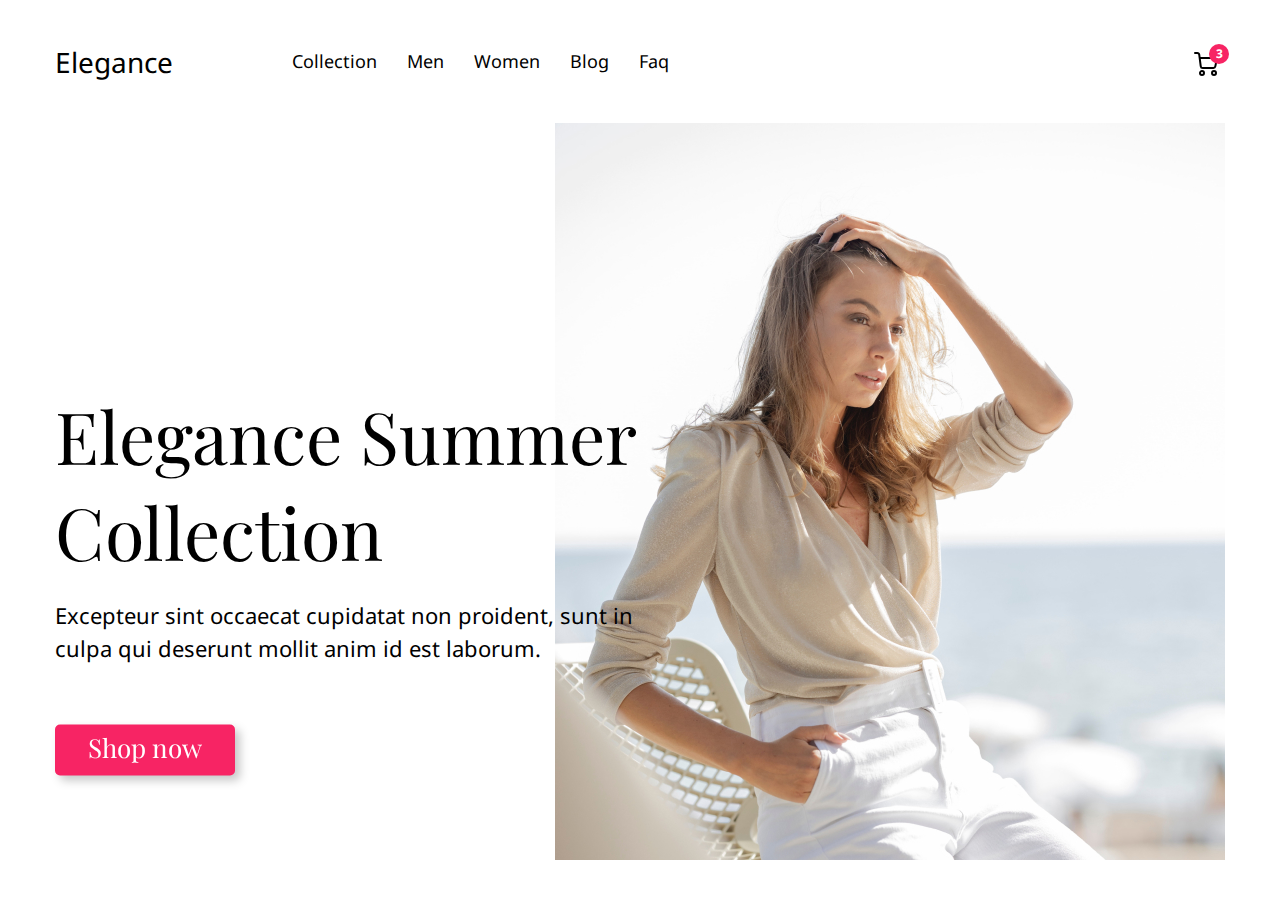
==== index.html @ 5164ed2c "feat: added header section with styles" ====
<!DOCTYPE html>
<html lang="en">
<head>
    <meta charset="UTF-8">
    <meta http-equiv="X-UA-Compatible" content="IE=edge">
    <meta name="viewport" content="width=device-width, initial-scale=1.0">
    <title>Elegance Shop</title>

    <link rel="stylesheet" href="base.css">
</head>


<body>
    
    <nav class="nav">
        <div class="container">
            <div class="nav_row">
                <a href="#" class="nav_logo">Elegance</a>

                
                    <ul class="nav_list">
                        <li class="nav_item"> <a class="nav_link" href="#">Collection</a> </li>
                        <li class="nav_item"> <a class="nav_link" href="#">Men</a> </li>
                        <li class="nav_item"> <a class="nav_link" href="#">Women</a> </li>
                        <li class="nav_item"> <a class="nav_link" href="#">Blog</a> </li>
                        <li class="nav_item"> <a class="nav_link" href="#">Faq</a> </li>
                    </ul>
                

                <div class="nav_cart">

                    <a class="nav_cart-link" href="#">
                        <span class="nav_cart-number">3</span>
                        <img src="img/shopping-cart.svg" alt="Cart">
                    </a>
                    
                </div>
            </div>
        </div>
    </nav>

    <header class="header">

        <div class="container">
            <div class="header_row">

                <div class="header_content">
                    <h1 class="header_title">Elegance Summer Collection</h1>
                    <p class="header_text">Excepteur sint occaecat cupidatat non proident, sunt in culpa qui deserunt mollit anim id est laborum. </p>
                    <button class="button_medium" type="button">Shop now</button>
                </div>

                <div class="header_img">
                    <img src="img/engin-akyurt-jaZoffxg1yc-unsplash 2.jpg" alt="header_photo">
                </div>

            </div>
        </div>

    </header>

</body>


</html>
---- base.css ----
@import url('https://fonts.googleapis.com/css2?family=Noto+Sans:wght@400;700&family=Playfair+Display&display=swap');

*, *::after, *::before{
    box-sizing: border-box;
    padding: 0;
    margin: 0;
}

body{
    margin: 0;
    font-family: 'Noto Sans' , sans-serif;
}


.nav {
    padding: 40px 0;
}

.container {
    width: 1170px;
    margin: 0 auto;
}

.nav_row {
    display: flex;
    justify-content: space-between;
    align-items: center;
}

.nav_logo, a.nav_logo {
    font-size: 28px;
    line-height: 38px;
    text-decoration: none;
    color: #000000;
    opacity: 100%;
}

a.nav_logo:hover{
    color: #F72464;
    transition: all 0.4s ease;
}



.nav_list {
    margin: 0;
    padding: 0;
    margin-left: -400px ;
    display: flex;
    list-style: none;
    
}


.nav_item + .nav_item {
    padding-left: 30px;
}

.nav_link {
    text-decoration: none;
    color: #000000;
    font-family: 'Noto Sans';
    font-weight: 400;
    font-size: 18px;
    line-height: 25px;
}

.nav_link:hover{
    color: #F72464;
    transition: color 0.3s ease;
}


.nav_cart-link {
    position:relative;
    display: inline-block;
    padding: 7px;
    top: 5px;
}

.nav_cart-number{
    position: absolute;
    display: flex;
    justify-content: center;
    align-items: center;
    border-radius: 50% ;
    top: -1px;
    right:-4px;
    width: 20px;
    height: 20px;
    font-weight: 700;
    font-size: 12px;
    line-height: 16px;
    color: #fff;
    background: #F72464;
}

/* header */

.button_medium{
    padding: 5px 33px 11px 33px;
    color: #fff;
    background: #F72464;
    border-radius: 5px;
    font-family: 'Playfair Display';
    font-size: 26px;
    line-height: 35px;
    border: none;
    filter: drop-shadow(5px 5px 5px rgba(0, 0, 0, 0.219));
    cursor: pointer;
    opacity: 100%;
}

.button_small{
    padding: 9px 30px 11px 30px;
    color: #fff;
    background: #F72464;
    border-radius: 5px;
    font-size: 16px;
    line-height: 22px;
    border: none;
    filter: drop-shadow(5px 5px 5px rgba(0, 0, 0, 0.219));
    cursor: pointer;
    opacity: 100%;
}

.button-large{
    padding: 9px 40px 12px 40px;
    background: #fff;
    border: 1px solid #F72464;
    color: #777777;
    border-radius: 5px;
    font-size: 16px;
    line-height: 22px;
    font-family: 'Playfair Display';
    filter: drop-shadow(5px 5px 5px rgba(0, 0, 0, 0.219));
    cursor: pointer;
    opacity: 100%;
}

 .button_medium:hover, .button-large:hover, .button_small:hover{
    opacity: 75%;
    transition: opacity 0.15s ease-in;
}

.button_medium:active, .button-large:active, .button_small:active{
    opacity: 65%;
    transition: opacity 0.15s ease-in;
}


.header_row {
    display: flex;
    justify-content: flex-end;
    position: relative;
    
}
.header_content {
    position: absolute;
    width: 670px ;
    transform: translateY(-50%);
    top: 50%;
    left: 0;
}

.header_title{
    font-family: 'Playfair Display';
    font-weight: 400;
    font-size: 72px;
    line-height: 96px;
    margin: 174px 0 20px 0;
}

.header_text{
    font-family: 'Noto Sans';
    font-weight: 400;
    max-width: 600px ;
    font-size: 22px;
    line-height: 150%;
    margin-bottom: 60px;
    
}
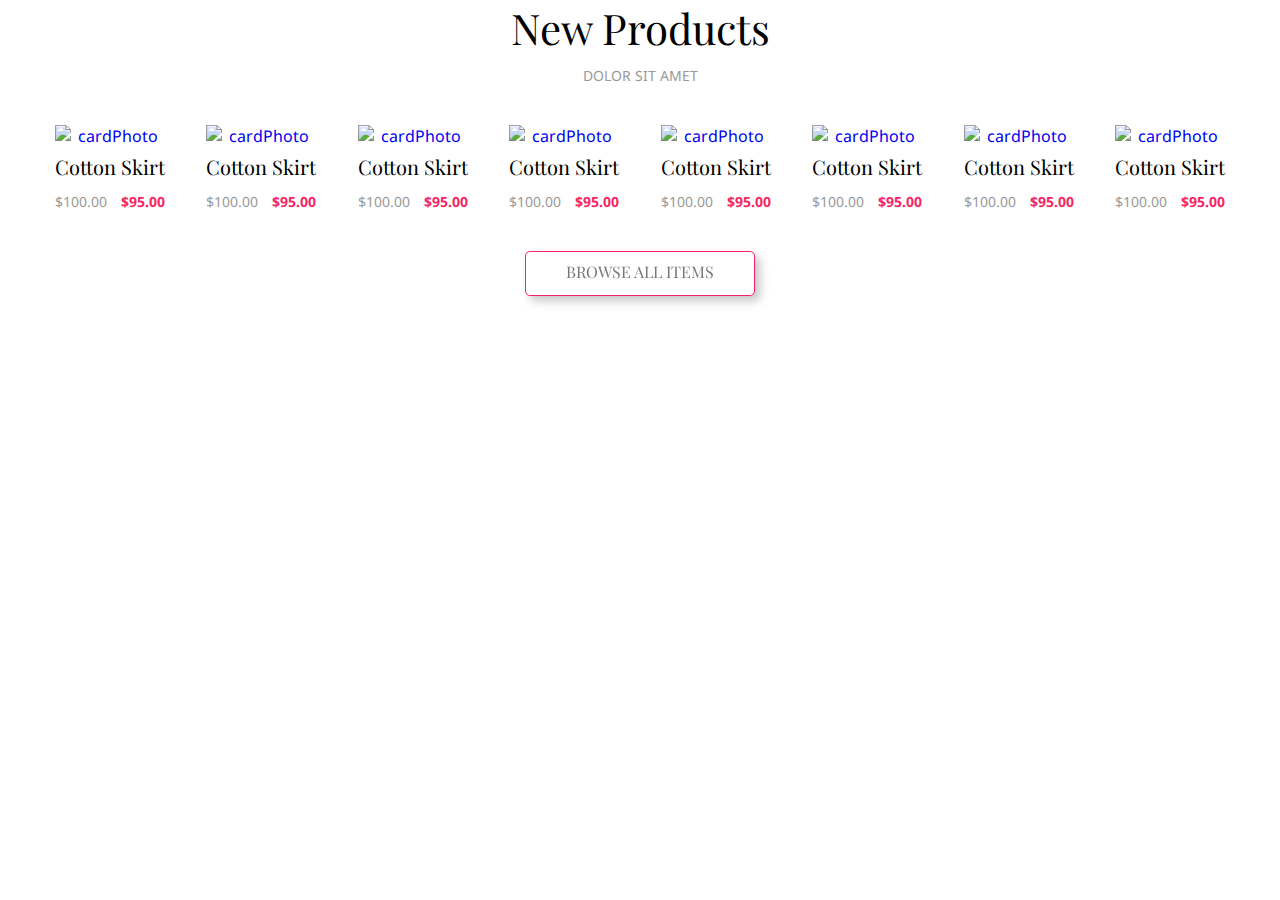
==== commit a5bcbf71: "feat: added a hover to button-large" ====
--- a/index.html
+++ b/index.html
@@ -12,7 +12,7 @@
 
 <body>
     
-    <nav class="nav">
+    <nav class="nav none">
         <div class="container">
             <div class="nav_row">
                 <a href="#" class="nav_logo">Elegance</a>
@@ -39,7 +39,7 @@
         </div>
     </nav>
 
-    <header class="header">
+    <header class="header none">
 
         <div class="container">
             <div class="header_row">
@@ -59,6 +59,137 @@
 
     </header>
 
+    <main>
+
+        <section class="featured">
+            <div class="container">
+    
+                    <div class="section-header">
+                        <h2 class="section-header_title">New Products</h2>
+
+                        <div class="section-header_description">
+                            <p>DOLOR SIT AMET</p>
+                        </div>                        
+                    </div>
+
+
+                    <div class="products-wrapper">
+
+                        <!-- Product -->
+                        <a href="#" class="product-link">
+                            <div class="product">
+                                <img class="product_img" src="img/xiyaan-maldives-TQvgQqev-28-unsplash 1.png" alt="cardPhoto" >
+                                <h3 class="product_title">Cotton Skirt</h3>
+                                <div class="product_price">
+                                    <span class="product_price-old"> $100.00 </span>
+                                    <span class="product_price-new"> $95.00 </span>
+                                </div>
+                            </div>
+                        </a>
+                        <!-- //Product -->
+
+                        <!-- Product -->
+                        <a href="#" class="product-link">
+                            <div class="product">
+                                <img class="product_img" src="img/xiyaan-maldives-TQvgQqev-28-unsplash 1.png" alt="cardPhoto" >
+                                <h3 class="product_title">Cotton Skirt</h3>
+                                <div class="product_price">
+                                    <span class="product_price-old"> $100.00 </span>
+                                    <span class="product_price-new"> $95.00 </span>
+                                </div>
+                            </div>
+                        </a>
+                        <!-- //Product -->
+
+                        <!-- Product -->
+                        <a href="#" class="product-link">
+                            <div class="product">
+                                <img class="product_img" src="img/xiyaan-maldives-TQvgQqev-28-unsplash 1.png" alt="cardPhoto" >
+                                <h3 class="product_title">Cotton Skirt</h3>
+                                <div class="product_price">
+                                    <span class="product_price-old"> $100.00 </span>
+                                    <span class="product_price-new"> $95.00 </span>
+                                </div>
+                            </div>
+                        </a>
+                        <!-- //Product -->
+
+                        <!-- Product -->
+                        <a href="#" class="product-link">
+                            <div class="product">
+                                <img class="product_img" src="img/xiyaan-maldives-TQvgQqev-28-unsplash 1.png" alt="cardPhoto" >
+                                <h3 class="product_title">Cotton Skirt</h3>
+                                <div class="product_price">
+                                    <span class="product_price-old"> $100.00 </span>
+                                    <span class="product_price-new"> $95.00 </span>
+                                </div>
+                            </div>
+                        </a>
+                        <!-- //Product -->
+
+                        <!-- Product -->
+                        <a href="#" class="product-link">
+                            <div class="product">
+                                <img class="product_img" src="img/xiyaan-maldives-TQvgQqev-28-unsplash 1.png" alt="cardPhoto" >
+                                <h3 class="product_title">Cotton Skirt</h3>
+                                <div class="product_price">
+                                    <span class="product_price-old"> $100.00 </span>
+                                    <span class="product_price-new"> $95.00 </span>
+                                </div>
+                            </div>
+                        </a>
+                        <!-- //Product -->
+
+                        <!-- Product -->
+                        <a href="#" class="product-link">
+                            <div class="product">
+                                <img class="product_img" src="img/xiyaan-maldives-TQvgQqev-28-unsplash 1.png" alt="cardPhoto" >
+                                <h3 class="product_title">Cotton Skirt</h3>
+                                <div class="product_price">
+                                    <span class="product_price-old"> $100.00 </span>
+                                    <span class="product_price-new"> $95.00 </span>
+                                </div>
+                            </div>
+                        </a>
+                        <!-- //Product -->
+
+                        <!-- Product -->
+                        <a href="#" class="product-link">
+                            <div class="product">
+                                <img class="product_img" src="img/xiyaan-maldives-TQvgQqev-28-unsplash 1.png" alt="cardPhoto" >
+                                <h3 class="product_title">Cotton Skirt</h3>
+                                <div class="product_price">
+                                    <span class="product_price-old"> $100.00 </span>
+                                    <span class="product_price-new"> $95.00 </span>
+                                </div>
+                            </div>
+                        </a>
+                        <!-- //Product -->
+
+                        <!-- Product -->
+                        <a href="#" class="product-link">
+                            <div class="product">
+                                <img class="product_img" src="img/xiyaan-maldives-TQvgQqev-28-unsplash 1.png" alt="cardPhoto" >
+                                <h3 class="product_title">Cotton Skirt</h3>
+                                <div class="product_price">
+                                    <span class="product_price-old"> $100.00 </span>
+                                    <span class="product_price-new"> $95.00 </span>
+                                </div>
+                            </div>
+                        </a>
+                        <!-- //Product -->
+
+                    </div>
+
+                    <div class="featured_button"> <button class="button-large"> BROWSE ALL ITEMS </button> </div>
+                
+            </div>
+        </section>
+
+        
+
+    </main>
+
 </body>
 
 
--- a/base.css
+++ b/base.css
@@ -9,6 +9,10 @@
 body{
     margin: 0;
     font-family: 'Noto Sans' , sans-serif;
+}
+
+.none{
+    display: none;
 }
 
 
@@ -95,7 +99,7 @@
     background: #F72464;
 }
 
-/* header */
+/*Buttons*/
 
 .button_medium{
     padding: 5px 33px 11px 33px;
@@ -136,18 +140,30 @@
     filter: drop-shadow(5px 5px 5px rgba(0, 0, 0, 0.219));
     cursor: pointer;
     opacity: 100%;
-}
-
- .button_medium:hover, .button-large:hover, .button_small:hover{
+    transition: all 0.3s ease;
+}
+
+.button-large:hover{
+    background: #F72464;
+    border: 1px solid #fff;
+    color: #fff;
+}
+
+ .button_medium:hover, .button_small:hover{
     opacity: 75%;
     transition: opacity 0.15s ease-in;
 }
 
-.button_medium:active, .button-large:active, .button_small:active{
+.button_medium:active, .button_small:active{
     opacity: 65%;
     transition: opacity 0.15s ease-in;
 }
 
+/* header */
+
+.header{
+    padding-bottom: 60px;
+}
 
 .header_row {
     display: flex;
@@ -180,3 +196,88 @@
     margin-bottom: 60px;
     
 }
+
+/*Section header*/
+
+.section-header {
+    text-align: center;
+}
+.section-header_title {
+    font-family: 'Playfair Display';
+    font-weight: 400;
+    font-size: 42px;
+    line-height: 56px;
+
+    color: #000000;
+}
+.section-header_description {
+    font-family: 'Noto Sans';
+    font-weight: 400;
+    font-size: 14px;
+    line-height: 19px;
+    text-transform: uppercase;
+    color: #999999;
+    margin: 10px 0 0px 0;
+}
+
+/*Product*/
+
+.products-wrapper {
+    display: flex;
+    flex-wrap: wrap;
+    justify-content: space-between;
+    margin-bottom: 40px;
+}
+
+.product-link{
+    text-decoration: none;
+    opacity: 100%;
+    display: inline-block;
+    transition: opacity 0.3s ease;
+}
+
+.product-link:hover{
+    opacity: 80% ;
+    
+}
+
+.product {
+    max-width: 270px;
+    text-align: center;
+    margin-top: 40px;
+}
+
+.product_img {
+    display: block;
+}
+
+.product_title {
+    font-family: 'Playfair Display';
+    font-weight: 400;
+    font-size: 20px;
+    line-height: 27px;
+    color: #000000;
+    margin: 6px 0 12px 0;
+}
+
+.product_price {
+    font-family: 'Noto Sans';
+    font-weight: 400;
+    font-size: 14px;
+    line-height: 19px;
+}
+
+.product_price-old {
+    color: #999999;
+    margin-right: 10px;
+}
+.product_price-new {
+    font-weight: bold;
+    color: #F72464;
+}
+
+.featured_button{
+    display: flex;
+    justify-content: center;
+    margin-bottom: 70px;
+}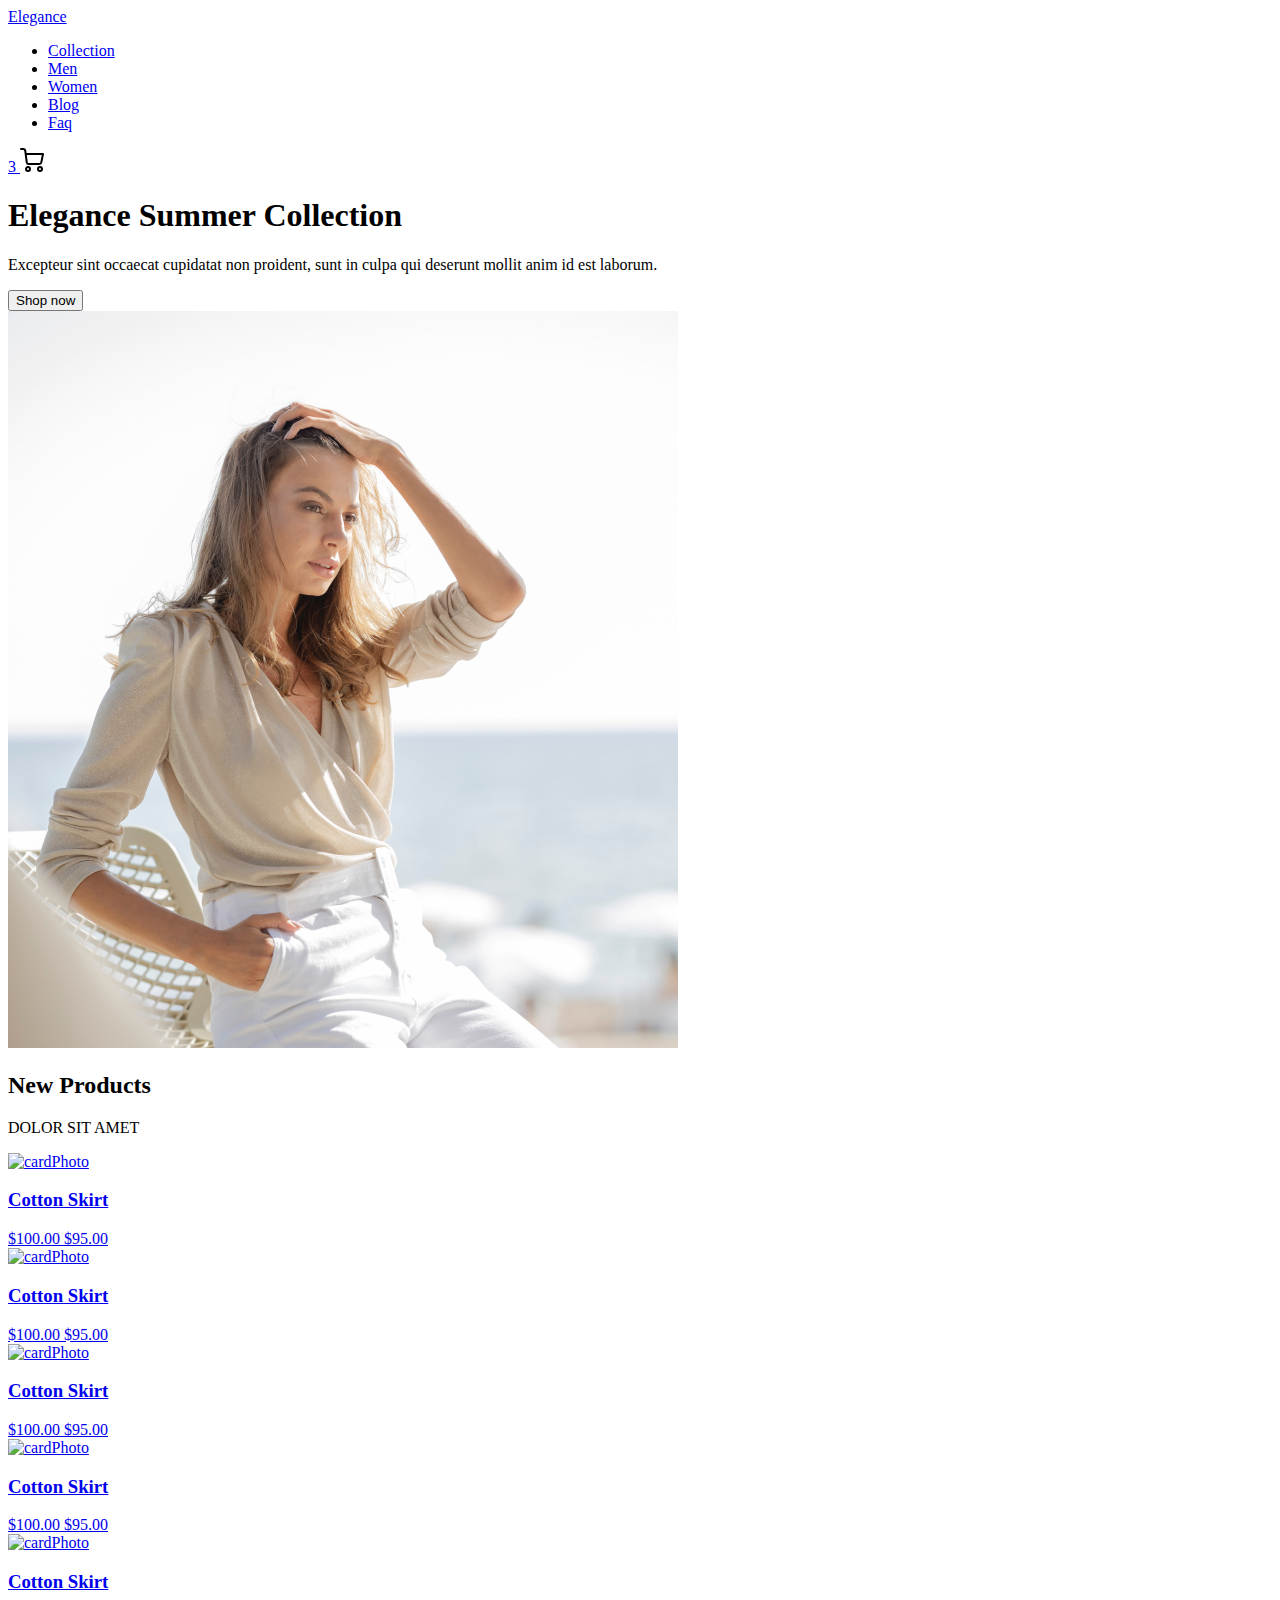
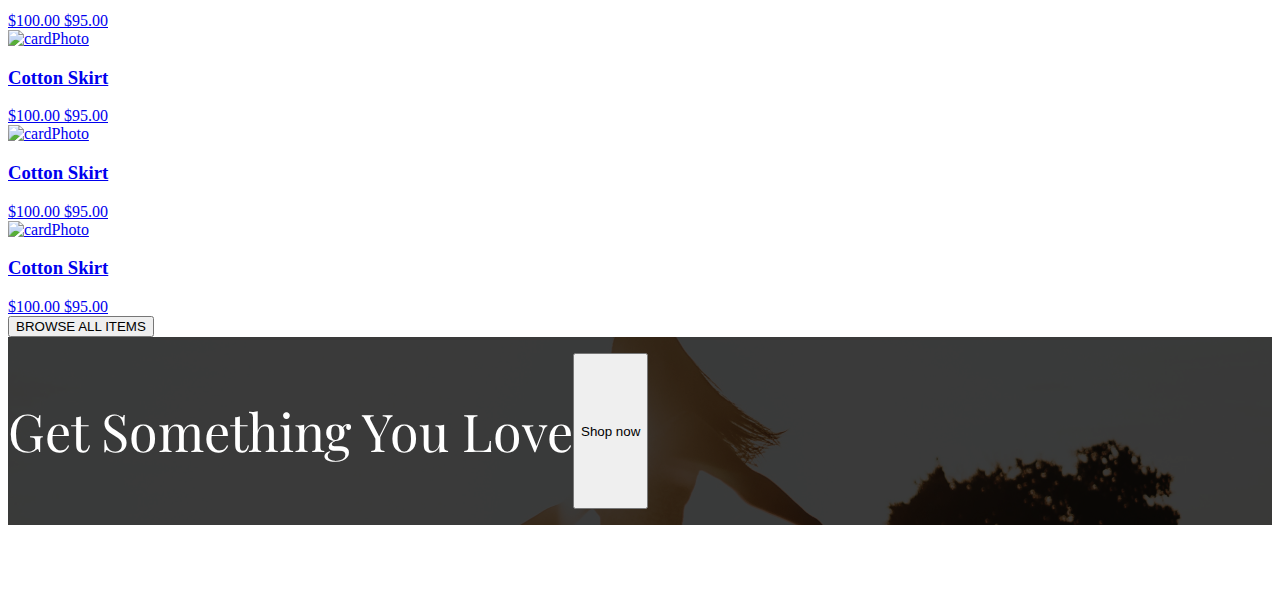
==== commit 16c8cd34: "feat: added info section" ====
--- a/index.html
+++ b/index.html
@@ -6,7 +6,7 @@
     <meta name="viewport" content="width=device-width, initial-scale=1.0">
     <title>Elegance Shop</title>
 
-    <link rel="stylesheet" href="base.css">
+    <link rel="stylesheet" href="css/main.css">
 </head>
 
 
@@ -186,7 +186,14 @@
             </div>
         </section>
 
-        
+        <section class="info">
+            <div class="container">
+                <div class="info_row">
+                    <h3 class="info_title">Get Something You Love</h3>
+                    <button class="button_medium" type="button">Shop now</button>
+                </div>
+            </div>
+        </section>
 
     </main>
 
--- a/css/main.css
+++ b/css/main.css
@@ -0,0 +1,14 @@
+@import url('https://fonts.googleapis.com/css2?family=Noto+Sans:wght@400;700&family=Playfair+Display&display=swap');
+
+@import "/css/blocks/base.css";
+@import "/css/blocks/buttons.css";
+
+@import "/css/blocks/nav.css";
+@import "/css/blocks/header.css";
+@import "/css/blocks/featured.css";
+@import '/css/blocks/Product-cards.css';
+@import "/css/blocks/info.css"
+
+
+
+
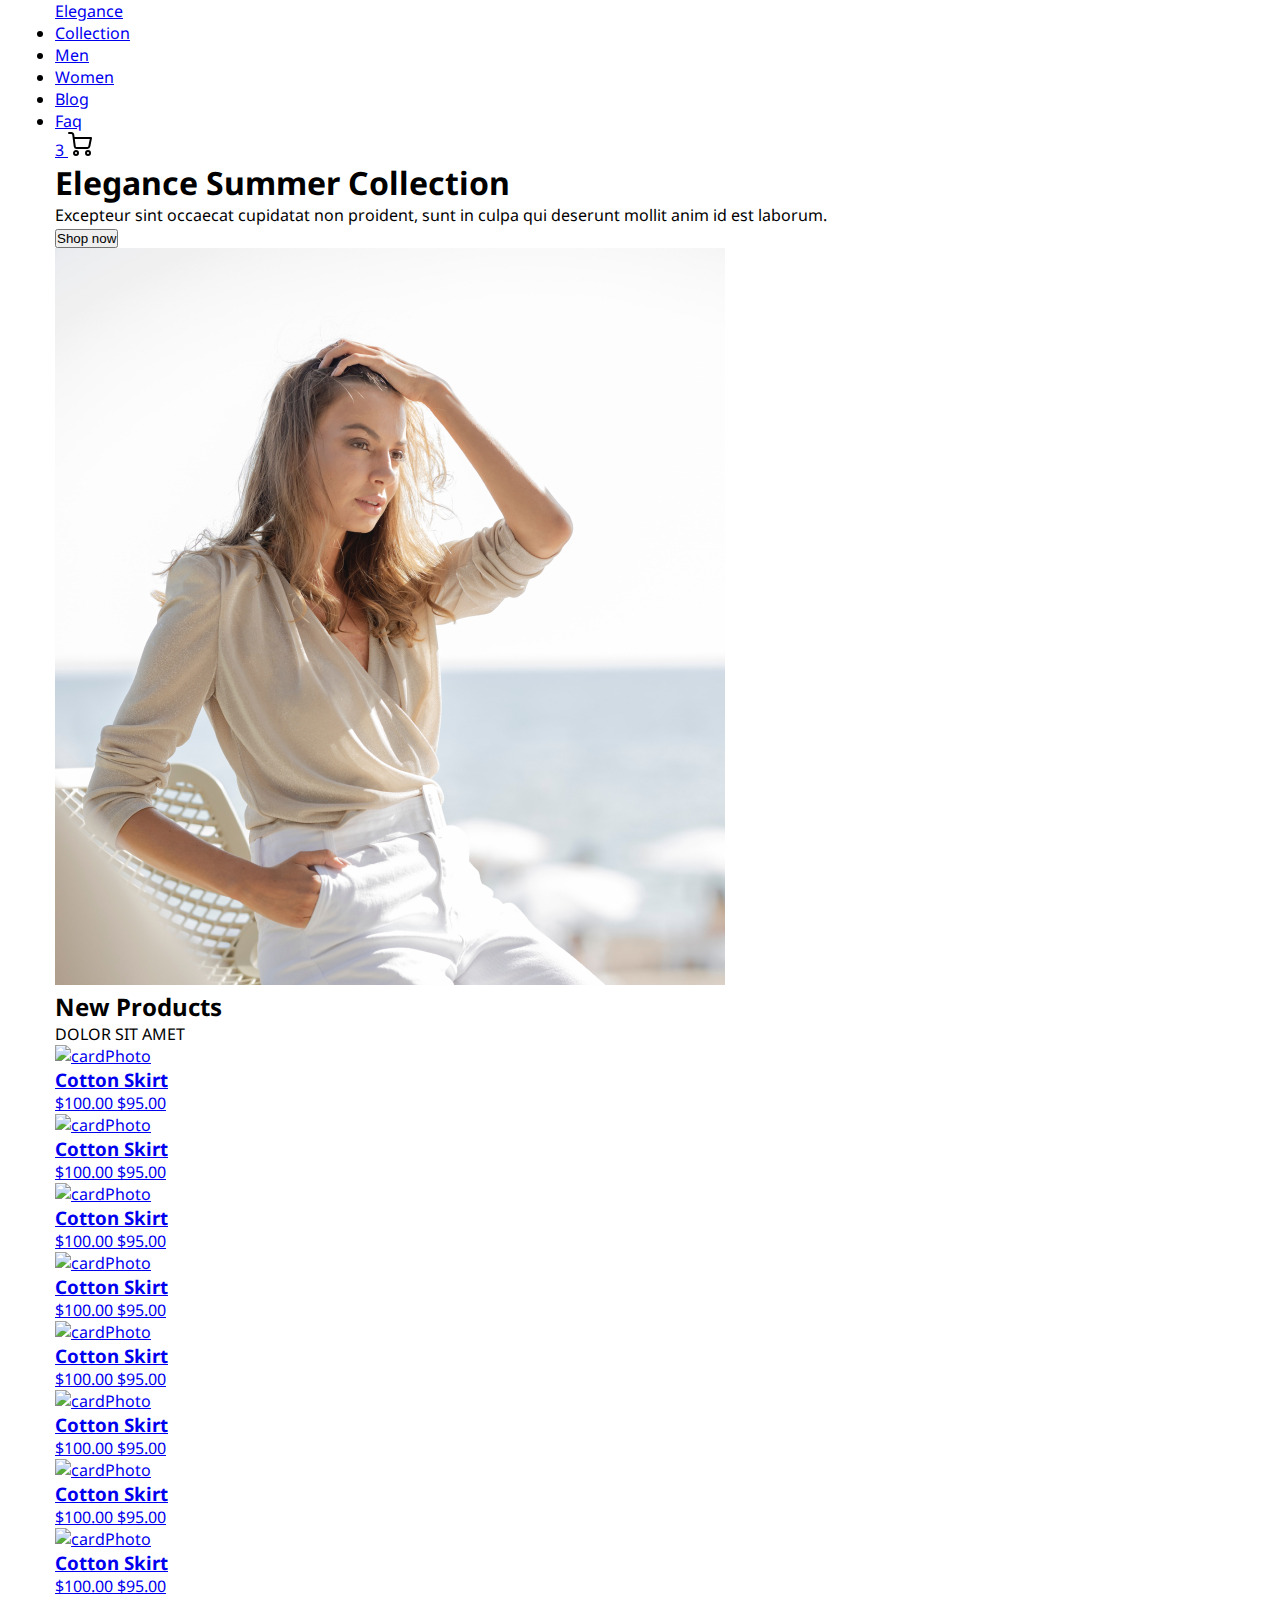
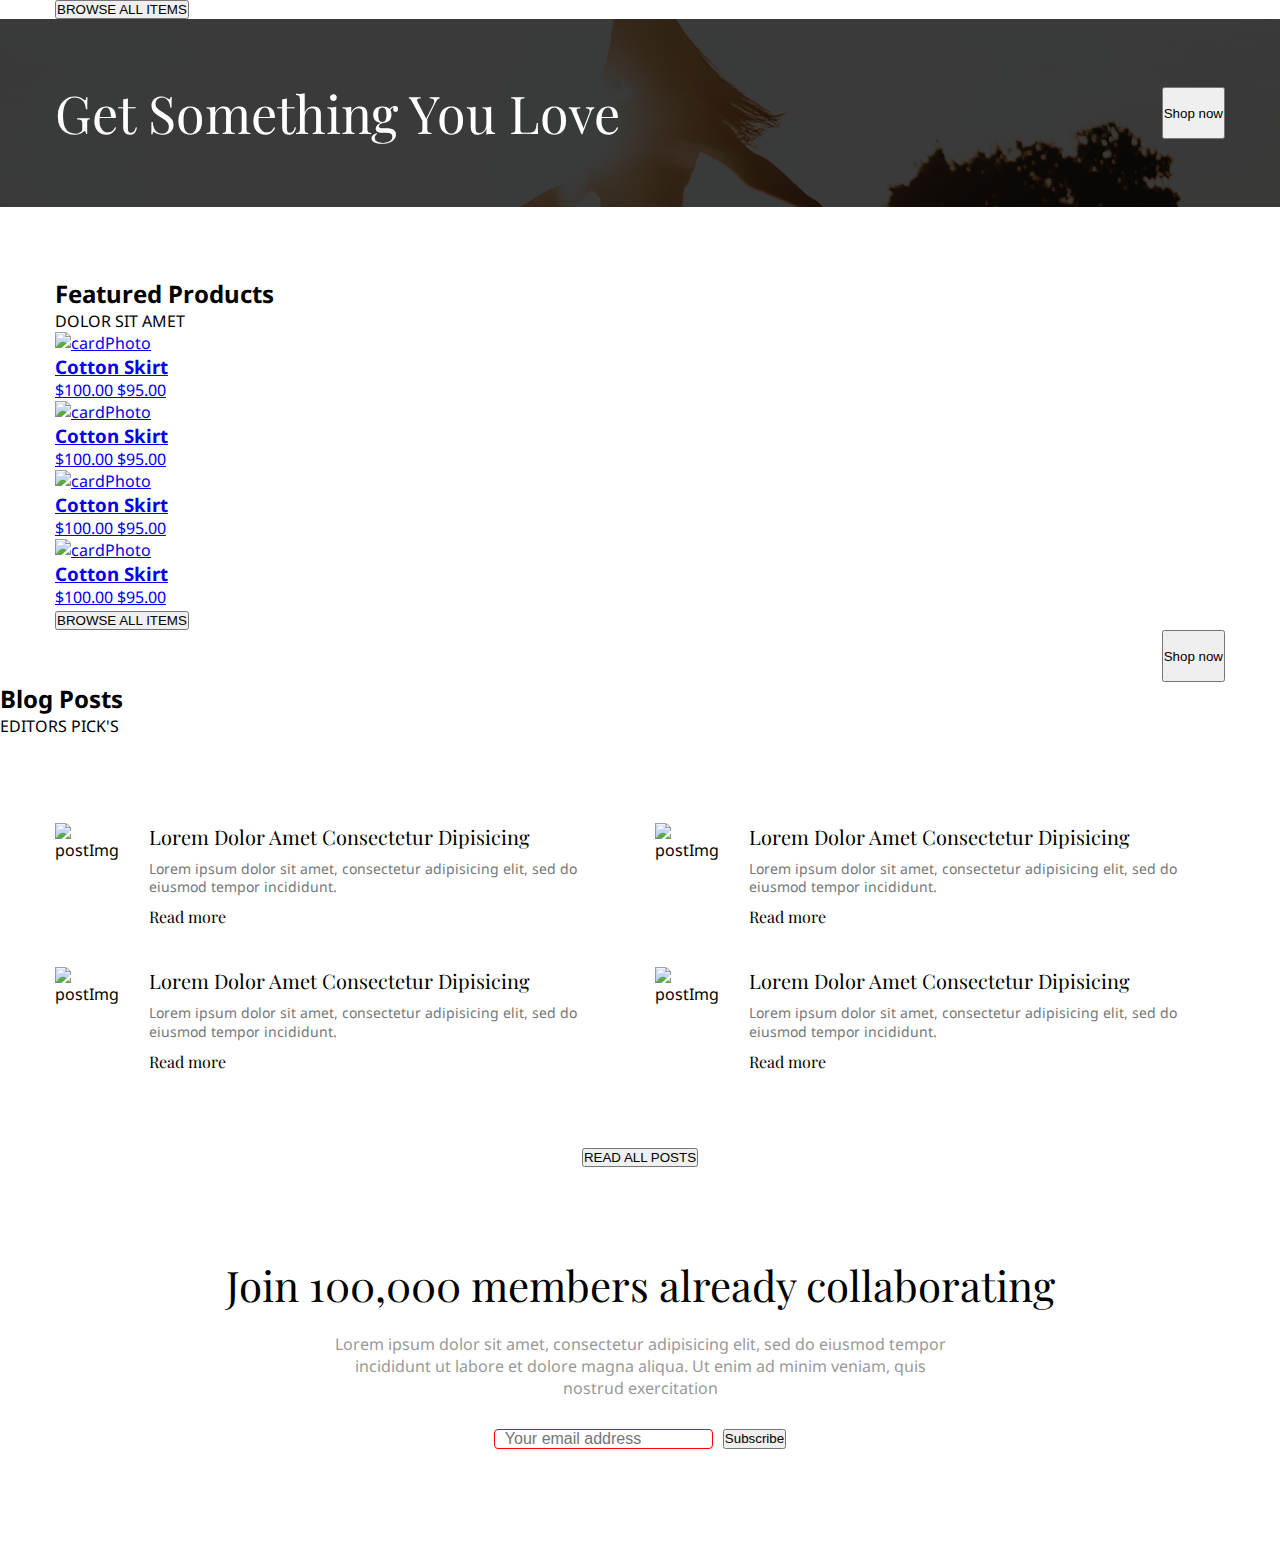
==== commit ab344a17: "feat: added Join section" ====
--- a/index.html
+++ b/index.html
@@ -12,7 +12,7 @@
 
 <body>
     
-    <nav class="nav none">
+    <nav class="nav ">
         <div class="container">
             <div class="nav_row">
                 <a href="#" class="nav_logo">Elegance</a>
@@ -39,7 +39,7 @@
         </div>
     </nav>
 
-    <header class="header none">
+    <header class="header ">
 
         <div class="container">
             <div class="header_row">
@@ -195,6 +195,167 @@
             </div>
         </section>
 
+        <section class="featured-2">
+            <div class="container">
+    
+                    <div class="section-header">
+                        <h2 class="section-header_title">Featured Products</h2>
+
+                        <div class="section-header_description">
+                            <p>DOLOR SIT AMET</p>
+                        </div>                        
+                    </div>
+
+
+                    <div class="products-wrapper">
+
+                        <!-- Product -->
+                        <a href="#" class="product-link">
+                            <div class="product">
+                                <img class="product_img" src="img/xiyaan-maldives-TQvgQqev-28-unsplash 1.png" alt="cardPhoto" >
+                                <h3 class="product_title">Cotton Skirt</h3>
+                                <div class="product_price">
+                                    <span class="product_price-old"> $100.00 </span>
+                                    <span class="product_price-new"> $95.00 </span>
+                                </div>
+                            </div>
+                        </a>
+                        <!-- //Product -->
+
+                        <!-- Product -->
+                        <a href="#" class="product-link">
+                            <div class="product">
+                                <img class="product_img" src="img/xiyaan-maldives-TQvgQqev-28-unsplash 1.png" alt="cardPhoto" >
+                                <h3 class="product_title">Cotton Skirt</h3>
+                                <div class="product_price">
+                                    <span class="product_price-old"> $100.00 </span>
+                                    <span class="product_price-new"> $95.00 </span>
+                                </div>
+                            </div>
+                        </a>
+                        <!-- //Product -->
+
+                        <!-- Product -->
+                        <a href="#" class="product-link">
+                            <div class="product">
+                                <img class="product_img" src="img/xiyaan-maldives-TQvgQqev-28-unsplash 1.png" alt="cardPhoto" >
+                                <h3 class="product_title">Cotton Skirt</h3>
+                                <div class="product_price">
+                                    <span class="product_price-old"> $100.00 </span>
+                                    <span class="product_price-new"> $95.00 </span>
+                                </div>
+                            </div>
+                        </a>
+                        <!-- //Product -->
+
+                        <!-- Product -->
+                        <a href="#" class="product-link">
+                            <div class="product">
+                                <img class="product_img" src="img/xiyaan-maldives-TQvgQqev-28-unsplash 1.png" alt="cardPhoto" >
+                                <h3 class="product_title">Cotton Skirt</h3>
+                                <div class="product_price">
+                                    <span class="product_price-old"> $100.00 </span>
+                                    <span class="product_price-new"> $95.00 </span>
+                                </div>
+                            </div>
+                        </a>
+                        <!-- //Product -->
+
+                    </div>
+
+                    <div class="featured_button"> <button class="button-large"> BROWSE ALL ITEMS </button> </div>
+                
+            </div>
+        </section>
+
+        <section class="info-2">
+            <div class="container">
+                <div class="info_row">
+                    <h3 class="info_title">New Special Dream Collection</h3>
+                    <button class="button_medium" type="button">Shop now</button>
+                </div>
+            </div>
+        </section>
+
+        <section class="posts">
+
+            <div class="section-header">
+                <h2 class="section-header_title">Blog Posts</h2>
+
+                <div class="section-header_description">
+                    <p>EDITORS PICK'S</p>
+                </div>                        
+            </div>
+
+            <div class="postsWrapper">
+
+                <!-- post -->
+                <div class="post">
+                    <img src="img/Rectangle 6.jpg" alt="postImg">
+                    <div class="postContent">
+                        <h4 class="postHeader">Lorem Dolor Amet Consectetur Dipisicing </h4>
+                        <p class="postText">Lorem ipsum dolor sit amet, consectetur adipisicing elit, sed do eiusmod tempor incididunt.</p>
+                        <a class="postLink" href="#">Read more <img class="arrowRight" src="img/chevron-right.svg" alt=""></a>
+                    </div>
+                </div>
+                <!-- //post -->
+
+                <!-- post -->
+                <div class="post">
+                    <img src="img/Rectangle 6-2.jpg" alt="postImg">
+                    <div class="postContent">
+                        <h4 class="postHeader">Lorem Dolor Amet Consectetur Dipisicing </h4>
+                        <p class="postText">Lorem ipsum dolor sit amet, consectetur adipisicing elit, sed do eiusmod tempor incididunt.</p>
+                        <a class="postLink" href="#">Read more <img class="arrowRight" src="img/chevron-right.svg" alt=""></a>
+                    </div>
+                </div>
+                <!-- //post -->
+
+                <!-- post -->
+                <div class="post">
+                    <img src="img/Rectangle 6-3.jpg" alt="postImg">
+                    <div class="postContent">
+                        <h4 class="postHeader">Lorem Dolor Amet Consectetur Dipisicing </h4>
+                        <p class="postText">Lorem ipsum dolor sit amet, consectetur adipisicing elit, sed do eiusmod tempor incididunt.</p>
+                        <a class="postLink" href="#">Read more <img class="arrowRight" src="img/chevron-right.svg" alt=""></a>
+                    </div>
+                </div>
+                <!-- //post -->
+
+                <!-- post -->
+                <div class="post">
+                    <img src="img/Rectangle 6-4.jpg" alt="postImg">
+                    <div class="postContent">
+                        <h4 class="postHeader">Lorem Dolor Amet Consectetur Dipisicing </h4>
+                        <p class="postText">Lorem ipsum dolor sit amet, consectetur adipisicing elit, sed do eiusmod tempor incididunt.</p>
+                        <a class="postLink" href="#">Read more <img class="arrowRight" src="img/chevron-right.svg" alt=""></a>
+                    </div>
+                </div>
+                <!-- //post -->
+                
+
+            </div>
+
+            <div class="posts_button"> <button class="button-large"> READ ALL POSTS </button> </div>
+
+        </section>
+
+        <section class="join">
+
+            <div class="containerMini">
+                <div class="joinContent">
+                    <h3 class="joinHeader">Join 100,000 members already collaborating </h3>
+                    <p class="joinText">Lorem ipsum dolor sit amet, consectetur adipisicing elit, sed do eiusmod tempor incididunt ut labore et dolore magna aliqua. Ut enim ad minim veniam, quis nostrud exercitation</p>
+                </div>
+    
+                <div class="joinForm">
+                    <input placeholder="Your email address" type="email" name="" id="">
+                    <button class="button_small">Subscribe</button>
+                </div>
+            </div>
+
+        </section>
+
     </main>
 
 </body>
--- a/css/main.css
+++ b/css/main.css
@@ -7,8 +7,9 @@
 @import "/css/blocks/header.css";
 @import "/css/blocks/featured.css";
 @import '/css/blocks/Product-cards.css';
-@import "/css/blocks/info.css"
+@import "/css/blocks/info.css";
+@import "/css/blocks/posts.css";
+@import "/css/blocks/join.css";
 
 
 
-
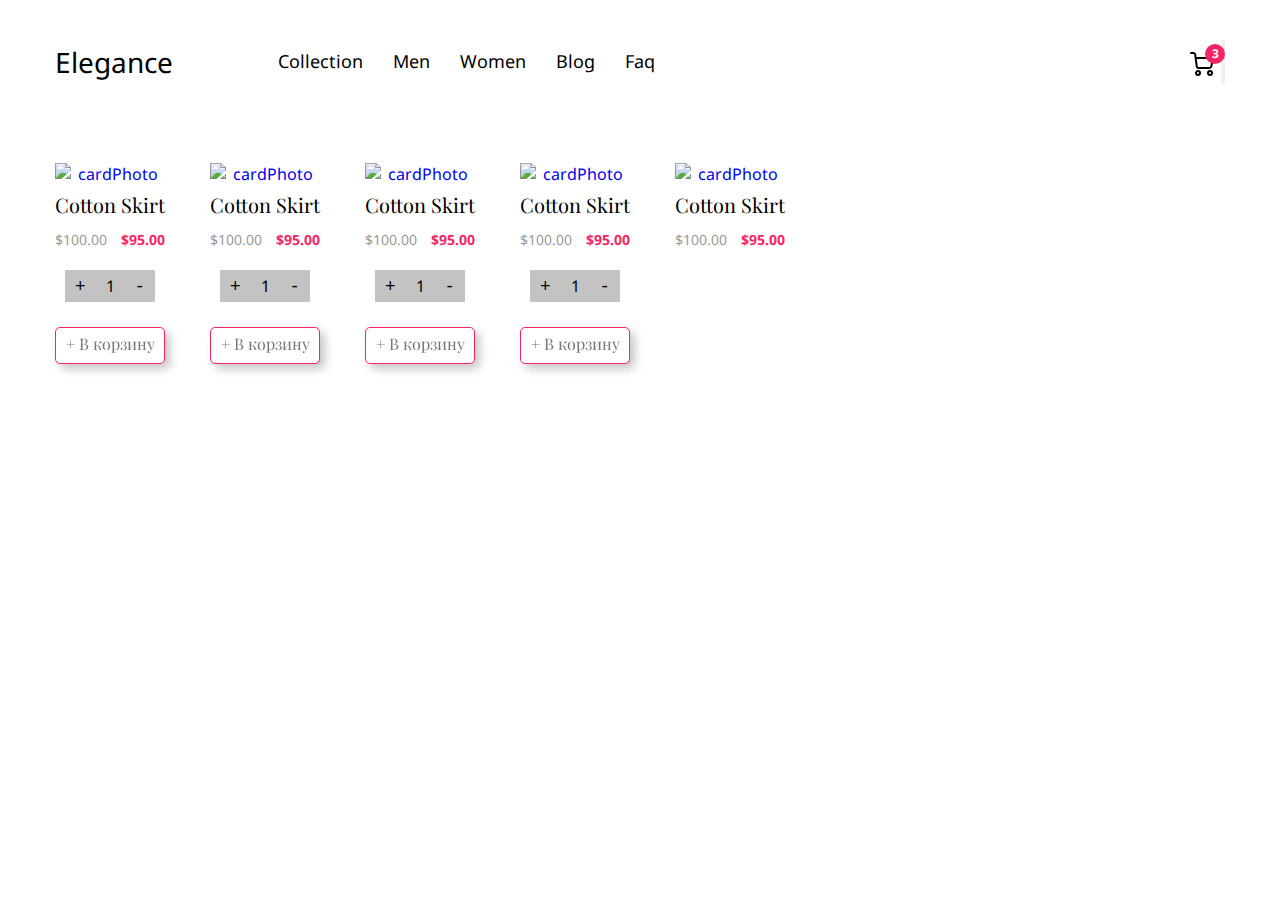
==== commit 5410132a: "feat: improved the animation of menu and added cards for basket" ====
--- a/index.html
+++ b/index.html
@@ -3,7 +3,7 @@
 <head>
     <meta charset="UTF-8">
     <meta http-equiv="X-UA-Compatible" content="IE=edge">
-    <meta name="viewport" content="width=device-width, initial-scale=1.0">
+    <meta name="viewport" content="width=device-width, initial-scale=1.0, user-scalable=no">
     <title>Elegance Shop</title>
 
     <link rel="stylesheet" href="css/main.css">
@@ -17,7 +17,7 @@
             <div class="nav_row">
                 <a href="#" class="nav_logo">Elegance</a>
 
-                
+                <div class="nav_list-holder">
                     <ul class="nav_list">
                         <li class="nav_item"> <a class="nav_link" href="#">Collection</a> </li>
                         <li class="nav_item"> <a class="nav_link" href="#">Men</a> </li>
@@ -25,7 +25,7 @@
                         <li class="nav_item"> <a class="nav_link" href="#">Blog</a> </li>
                         <li class="nav_item"> <a class="nav_link" href="#">Faq</a> </li>
                     </ul>
-                
+                </div>
 
                 <div class="nav_cart">
 
@@ -33,13 +33,146 @@
                         <span class="nav_cart-number">3</span>
                         <img src="img/shopping-cart.svg" alt="Cart">
                     </a>
+
+                    <button class="menuBtn" type="button">
+                        <span class="menuBtn_icon"></span>
+                    </button>
                     
                 </div>
+
             </div>
         </div>
     </nav>
 
-    <header class="header ">
+    <section class="basket ">
+        <div class="container">
+
+            <div class="basket_wrapper">
+
+                <div class="basketProduct_wrapper">
+                    <!-- Product -->
+                    <div class="product">
+                        <a href="#" class="product-link">
+                            <img class="product_img" src="img/xiyaan-maldives-TQvgQqev-28-unsplash 1.png" alt="cardPhoto" >
+                            <h3 class="product_title">Cotton Skirt</h3>
+                            <div class="product_price">
+                                <span class="product_price-old"> $100.00 </span>
+                                <span class="product_price-new"> $95.00 </span>
+                            </div>
+                        </a>
+
+                        <div class="product_addition">
+                            <div class="product_counter">
+                                <button class="plus" type="button"> + </button>
+                                <span class="counter_result">1</span>
+                                <button class="minus" type="button"> - </button>
+                            </div>
+
+                            <button class="button_busket">+ В корзину</button>
+
+                        </div>
+
+                    </div>
+                    <!-- //Product -->
+    
+                     <!-- Product -->
+                     <div class="product">
+                        <a href="#" class="product-link">
+                            <img class="product_img" src="img/xiyaan-maldives-TQvgQqev-28-unsplash 1.png" alt="cardPhoto" >
+                            <h3 class="product_title">Cotton Skirt</h3>
+                            <div class="product_price">
+                                <span class="product_price-old"> $100.00 </span>
+                                <span class="product_price-new"> $95.00 </span>
+                            </div>
+                        </a>
+
+                        <div class="product_addition">
+                            <div class="product_counter">
+                                <button class="plus" type="button"> + </button>
+                                <span class="counter_result">1</span>
+                                <button class="minus" type="button"> - </button>
+                            </div>
+
+                            <button class="button_busket">+ В корзину</button>
+
+                        </div>
+
+                    </div>
+                    <!-- //Product -->
+    
+                     <!-- Product -->
+                     <div class="product">
+                        <a href="#" class="product-link">
+                            <img class="product_img" src="img/xiyaan-maldives-TQvgQqev-28-unsplash 1.png" alt="cardPhoto" >
+                            <h3 class="product_title">Cotton Skirt</h3>
+                            <div class="product_price">
+                                <span class="product_price-old"> $100.00 </span>
+                                <span class="product_price-new"> $95.00 </span>
+                            </div>
+                        </a>
+
+                        <div class="product_addition">
+                            <div class="product_counter">
+                                <button class="plus" type="button"> + </button>
+                                <span class="counter_result">1</span>
+                                <button class="minus" type="button"> - </button>
+                            </div>
+
+                            <button class="button_busket">+ В корзину</button>
+
+                        </div>
+
+                    </div>
+                    <!-- //Product -->
+    
+                     <!-- Product -->
+                     <div class="product">
+                        <a href="#" class="product-link">
+                            <img class="product_img" src="img/xiyaan-maldives-TQvgQqev-28-unsplash 1.png" alt="cardPhoto" >
+                            <h3 class="product_title">Cotton Skirt</h3>
+                            <div class="product_price">
+                                <span class="product_price-old"> $100.00 </span>
+                                <span class="product_price-new"> $95.00 </span>
+                            </div>
+                        </a>
+
+                        <div class="product_addition">
+                            <div class="product_counter">
+                                <button class="plus" type="button"> + </button>
+                                <span class="counter_result">1</span>
+                                <button class="minus" type="button"> - </button>
+                            </div>
+
+                            <button class="button_busket">+ В корзину</button>
+
+                        </div>
+
+                    </div>
+                    <!-- //Product -->
+                </div>
+    
+                <div class="basketProductMenu_wrapper">
+                     <!-- Product -->
+                     <a href="#" class="product-link">
+                        <div class="product">
+                            <img class="product_img" src="img/xiyaan-maldives-TQvgQqev-28-unsplash 1.png" alt="cardPhoto" >
+                            <h3 class="product_title">Cotton Skirt</h3>
+                            <div class="product_price">
+                                <span class="product_price-old"> $100.00 </span>
+                                <span class="product_price-new"> $95.00 </span>
+                            </div>
+                        </div>
+                    </a>
+                    <!-- //Product -->
+                </div>
+
+            </div>
+
+            
+        </div>
+    </section>
+
+    <header class="header none">
 
         <div class="container">
             <div class="header_row">
@@ -59,7 +192,7 @@
 
     </header>
 
-    <main>
+    <main class="none">
 
         <section class="featured">
             <div class="container">
@@ -349,8 +482,8 @@
                 </div>
     
                 <div class="joinForm">
-                    <input placeholder="Your email address" type="email" name="" id="">
-                    <button class="button_small">Subscribe</button>
+                    <input placeholder="Your email address" type="email"  id="">
+                    <button name="" type="reset" class="button_small">Subscribe</button>
                 </div>
             </div>
 
@@ -358,6 +491,46 @@
 
     </main>
 
+    <!-- <footer class="footer">
+
+        <div class="footerLinks">
+            <ul class="linkList">
+                <li class="linkList-item"> <a href="#">YOUR ACCOUNT</a> </li>
+                <li class="linkList-item"> <a href="#">CONTACT US</a> </li>
+                <li class="linkList-item"> <a href="#">TERMS OF USE</a> </li>
+            </ul>
+        </div>
+
+        <div class="footerIcons">
+            <a href="#"> 
+                <svg class="icon" width="16" height="30" viewBox="0 0 16 30" fill="none" xmlns="http://www.w3.org/2000/svg">
+                <path d="M10.1124 29.9999V16.3154H14.7057L15.3934 10.9824H10.1124V7.57736C10.1124 6.03335 10.5412 4.98102 12.7555 4.98102L15.5796 4.97972V0.209915C15.0909 0.145158 13.4146 0 11.4644 0C7.39277 0 4.60522 2.48522 4.60522 7.04946V10.9825H0V16.3156H4.60507V30L10.1124 29.9999Z" fill="white"/>
+                </svg>
+            </a> 
+
+            <a href="#"> 
+                <svg class="icon" width="29" height="24" viewBox="0 0 29 24" fill="none" xmlns="http://www.w3.org/2000/svg">
+                <path d="M25.7625 5.8125C25.7625 6.075 25.7625 6.3375 25.7625 6.5625C25.7625 14.325 19.8375 23.2875 9.0375 23.2875C5.7 23.2875 2.625 22.3125 0 20.6625C0.45 20.7 0.9375 20.7375 1.3875 20.7375C4.125 20.7375 6.675 19.8 8.7 18.225C6.1125 18.1875 3.9375 16.4625 3.225 14.1375C3.6 14.2125 3.9375 14.25 4.35 14.25C4.875 14.25 5.4 14.175 5.8875 14.025C3.1875 13.5 1.1625 11.1375 1.1625 8.2875C1.1625 8.25 1.1625 8.25 1.1625 8.2125C1.95 8.6625 2.85 8.925 3.825 8.9625C2.25 7.9125 1.2 6.1125 1.2 4.05C1.2 2.9625 1.5 1.95 1.9875 1.0875C4.875 4.65 9.225 6.975 14.1 7.2375C13.9875 6.825 13.95 6.3375 13.95 5.8875C13.95 2.625 16.575 0 19.8375 0C21.525 0 23.0625 0.7125 24.1125 1.8375C25.4625 1.575 26.7 1.0875 27.8625 0.4125C27.4125 1.8 26.475 2.925 25.275 3.675C26.475 3.525 27.6 3.225 28.65 2.7375C27.9 3.9375 26.925 4.9875 25.7625 5.8125Z" fill="white"/>
+                </svg>
+            </a> 
+
+            <a href="#">
+                <svg class="icon" width="30" height="30" viewBox="0 0 30 30" fill="none" xmlns="http://www.w3.org/2000/svg">
+                <path d="M10.0008 15C10.0008 12.2387 12.2387 9.9996 15 9.9996C17.7613 9.9996 20.0004 12.2387 20.0004 15C20.0004 17.7613 17.7613 20.0004 15 20.0004C12.2387 20.0004 10.0008 17.7613 10.0008 15ZM7.29768 15C7.29768 19.254 10.746 22.7023 15 22.7023C19.254 22.7023 22.7023 19.254 22.7023 15C22.7023 10.746 19.254 7.29768 15 7.29768C10.746 7.29768 7.29768 10.746 7.29768 15ZM21.2072 6.99228C21.2071 7.34829 21.3125 7.69634 21.5102 7.99243C21.7079 8.28852 21.9889 8.51934 22.3177 8.65571C22.6466 8.79208 23.0085 8.82787 23.3577 8.75855C23.7069 8.68924 24.0277 8.51793 24.2795 8.2663C24.5314 8.01467 24.7029 7.69401 24.7725 7.34487C24.8421 6.99573 24.8066 6.6338 24.6705 6.30483C24.5344 5.97587 24.3038 5.69466 24.0079 5.49675C23.7119 5.29885 23.364 5.19314 23.008 5.193H23.0072C22.53 5.19322 22.0724 5.38284 21.7349 5.7202C21.3974 6.05756 21.2077 6.51508 21.2072 6.99228ZM8.94 27.2096C7.47756 27.143 6.68268 26.8994 6.15444 26.6936C5.45412 26.421 4.95444 26.0963 4.42908 25.5716C3.90372 25.047 3.57852 24.5478 3.30708 23.8475C3.10116 23.3195 2.85756 22.5244 2.79108 21.0619C2.71836 19.4808 2.70384 19.0058 2.70384 15.0001C2.70384 10.9944 2.71956 10.5208 2.79108 8.93832C2.85768 7.47588 3.10308 6.68232 3.30708 6.15276C3.57972 5.45244 3.90444 4.95276 4.42908 4.4274C4.95372 3.90204 5.45292 3.57684 6.15444 3.3054C6.68244 3.09948 7.47756 2.85588 8.94 2.7894C10.5211 2.71668 10.9961 2.70216 15 2.70216C19.0039 2.70216 19.4794 2.71788 21.0618 2.7894C22.5242 2.856 23.3178 3.1014 23.8474 3.3054C24.5477 3.57684 25.0474 3.90276 25.5727 4.4274C26.0981 4.95204 26.4221 5.45244 26.6947 6.15276C26.9006 6.68076 27.1442 7.47588 27.2107 8.93832C27.2834 10.5208 27.298 10.9944 27.298 15.0001C27.298 19.0058 27.2834 19.4795 27.2107 21.0619C27.1441 22.5244 26.8993 23.3192 26.6947 23.8475C26.4221 24.5478 26.0974 25.0475 25.5727 25.5716C25.0481 26.0958 24.5477 26.421 23.8474 26.6936C23.3194 26.8996 22.5242 27.1432 21.0618 27.2096C19.4807 27.2824 19.0057 27.2969 15 27.2969C10.9943 27.2969 10.5206 27.2824 8.94 27.2096ZM8.8158 0.09084C7.21896 0.16356 6.1278 0.41676 5.17488 0.78756C4.188 1.17048 3.35256 1.6842 2.51772 2.51772C1.68288 3.35124 1.17048 4.188 0.78756 5.17488C0.41676 6.1284 0.16356 7.21896 0.09084 8.8158C0.01692 10.4152 0 10.9265 0 15C0 19.0735 0.01692 19.5848 0.09084 21.1842C0.16356 22.7812 0.41676 23.8716 0.78756 24.8251C1.17048 25.8114 1.683 26.6491 2.51772 27.4823C3.35244 28.3154 4.188 28.8284 5.17488 29.2124C6.1296 29.5832 7.21896 29.8364 8.8158 29.9092C10.416 29.9819 10.9265 30 15 30C19.0735 30 19.5848 29.9831 21.1842 29.9092C22.7812 29.8364 23.8716 29.5832 24.8251 29.2124C25.8114 28.8284 26.6474 28.3158 27.4823 27.4823C28.3171 26.6488 28.8284 25.8114 29.2124 24.8251C29.5832 23.8716 29.8376 22.781 29.9092 21.1842C29.9819 19.5836 29.9988 19.0735 29.9988 15C29.9988 10.9265 29.9819 10.4152 29.9092 8.8158C29.8364 7.21884 29.5832 6.1278 29.2124 5.17488C28.8284 4.1886 28.3158 3.35256 27.4823 2.51772C26.6488 1.68288 25.8114 1.17048 24.8263 0.78756C23.8716 0.41676 22.781 0.16236 21.1854 0.09084C19.586 0.01812 19.0747 0 15.0012 0C10.9277 0 10.416 0.01692 8.8158 0.09084Z" fill="white"/>
+                </svg>
+            </a>
+
+            <a href="#"> 
+                <svg class="icon" width="27" height="30" viewBox="0 0 27 30" fill="none" xmlns="http://www.w3.org/2000/svg">
+                <path d="M10.8726 20.4281C11.5417 21.6015 13.5028 22.5951 15.585 22.5951C21.7856 22.5951 26.25 17.3679 26.25 10.8774C26.25 4.65645 20.707 0 13.5778 0C4.70666 0 0 5.45455 0 11.4006C0 14.1649 1.60349 17.6004 4.17024 18.6945C4.56246 18.8636 4.77011 18.7896 4.85663 18.4461C4.92584 18.1818 5.27192 16.908 5.42765 16.3108C5.48533 16.1205 5.43342 15.9144 5.28345 15.7717C4.43556 14.8256 3.75494 13.092 3.75494 11.4746C3.75494 7.3203 7.18688 3.2981 13.0356 3.2981C18.0883 3.2981 21.6241 6.4482 21.6241 10.9619C21.6241 16.0571 18.8151 19.5877 15.1582 19.5877C13.1394 19.5877 11.6282 18.0603 12.1127 16.1839C12.6953 13.9429 13.8143 11.5275 13.8143 9.91015C13.8143 8.46195 12.9664 7.25687 11.2129 7.25687C9.14799 7.25687 7.49258 9.21247 7.49258 11.8288C7.49258 13.4989 8.10976 14.6247 8.10976 14.6247C8.10976 14.6247 6.07367 22.5159 5.69875 23.9852C5.27192 25.6765 5.46803 28.1025 5.6526 29.5825C6.07367 29.7304 6.48896 29.8784 6.92156 30C7.75791 28.7685 9.10761 26.6015 9.58636 24.8996C9.84015 24.0275 10.8726 20.4281 10.8726 20.4281Z" fill="white"/>
+                </svg>
+            </a> 
+        </div>
+
+        <a class="footerLink" href="#">Github</a>
+    </footer> -->
+
+    <script src="main.js"></script>
 </body>
 
 
--- a/css/main.css
+++ b/css/main.css
@@ -10,6 +10,9 @@
 @import "/css/blocks/info.css";
 @import "/css/blocks/posts.css";
 @import "/css/blocks/join.css";
+@import "/css/blocks/footer.css";
+@import "/css/blocks/burgerIcon.css";
+@import '/css/blocks/basket.css';
+@import '/css/blocks/Product-cards-basket.css'
 
 
-
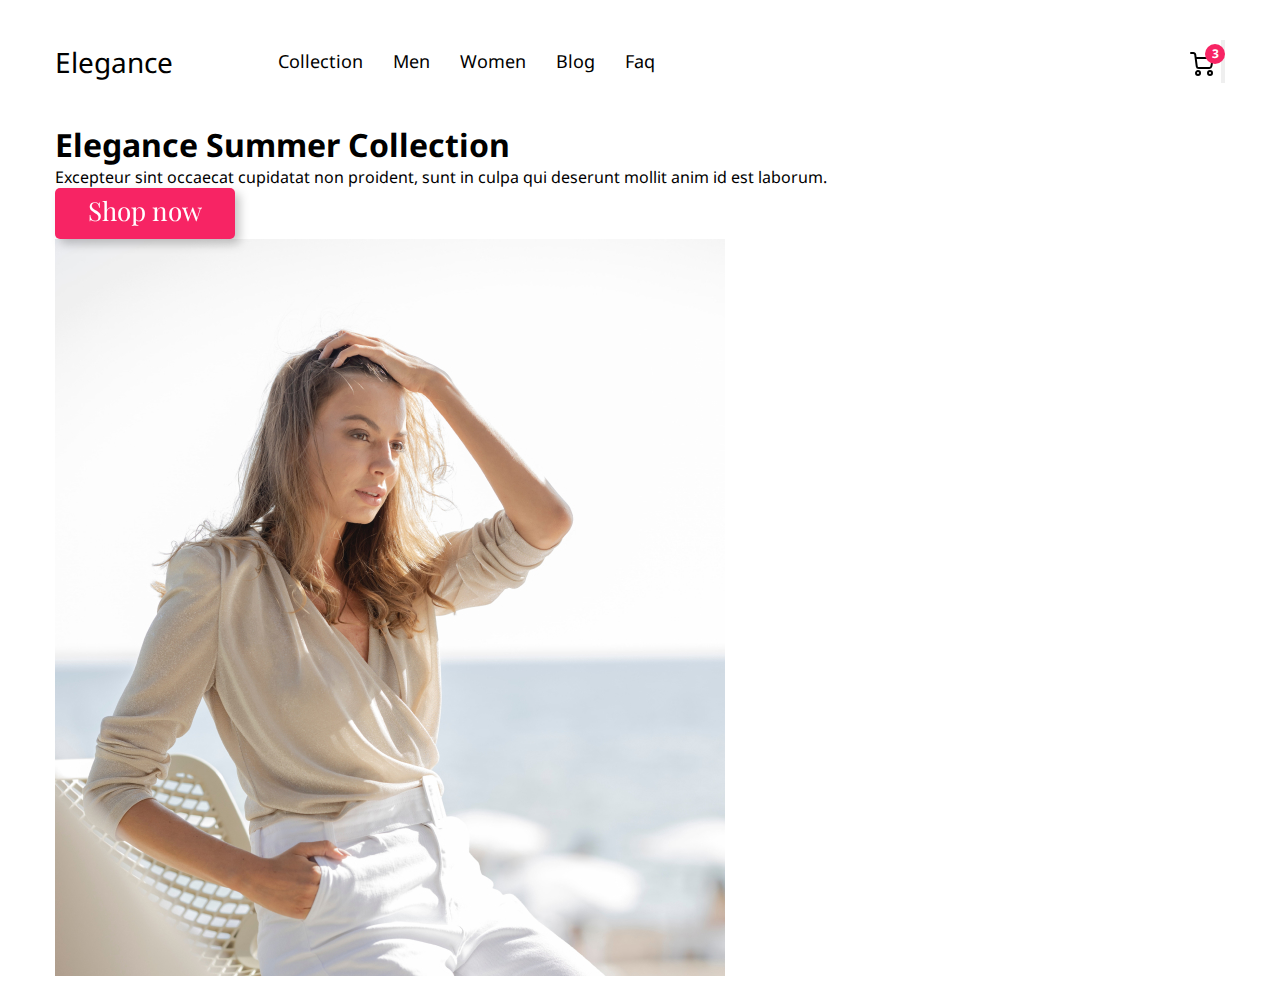
==== commit 70614d6a: "feat: added basket page" ====
--- a/index.html
+++ b/index.html
@@ -29,7 +29,7 @@
 
                 <div class="nav_cart">
 
-                    <a class="nav_cart-link" href="#">
+                    <a class="nav_cart-link" href="basket.html">
                         <span class="nav_cart-number">3</span>
                         <img src="img/shopping-cart.svg" alt="Cart">
                     </a>
@@ -44,135 +44,7 @@
         </div>
     </nav>
 
-    <section class="basket ">
-        <div class="container">
-
-            <div class="basket_wrapper">
-
-                <div class="basketProduct_wrapper">
-                    <!-- Product -->
-                    <div class="product">
-                        <a href="#" class="product-link">
-                            <img class="product_img" src="img/xiyaan-maldives-TQvgQqev-28-unsplash 1.png" alt="cardPhoto" >
-                            <h3 class="product_title">Cotton Skirt</h3>
-                            <div class="product_price">
-                                <span class="product_price-old"> $100.00 </span>
-                                <span class="product_price-new"> $95.00 </span>
-                            </div>
-                        </a>
-
-                        <div class="product_addition">
-                            <div class="product_counter">
-                                <button class="plus" type="button"> + </button>
-                                <span class="counter_result">1</span>
-                                <button class="minus" type="button"> - </button>
-                            </div>
-
-                            <button class="button_busket">+ В корзину</button>
-
-                        </div>
-
-                    </div>
-                    <!-- //Product -->
-    
-                     <!-- Product -->
-                     <div class="product">
-                        <a href="#" class="product-link">
-                            <img class="product_img" src="img/xiyaan-maldives-TQvgQqev-28-unsplash 1.png" alt="cardPhoto" >
-                            <h3 class="product_title">Cotton Skirt</h3>
-                            <div class="product_price">
-                                <span class="product_price-old"> $100.00 </span>
-                                <span class="product_price-new"> $95.00 </span>
-                            </div>
-                        </a>
-
-                        <div class="product_addition">
-                            <div class="product_counter">
-                                <button class="plus" type="button"> + </button>
-                                <span class="counter_result">1</span>
-                                <button class="minus" type="button"> - </button>
-                            </div>
-
-                            <button class="button_busket">+ В корзину</button>
-
-                        </div>
-
-                    </div>
-                    <!-- //Product -->
-    
-                     <!-- Product -->
-                     <div class="product">
-                        <a href="#" class="product-link">
-                            <img class="product_img" src="img/xiyaan-maldives-TQvgQqev-28-unsplash 1.png" alt="cardPhoto" >
-                            <h3 class="product_title">Cotton Skirt</h3>
-                            <div class="product_price">
-                                <span class="product_price-old"> $100.00 </span>
-                                <span class="product_price-new"> $95.00 </span>
-                            </div>
-                        </a>
-
-                        <div class="product_addition">
-                            <div class="product_counter">
-                                <button class="plus" type="button"> + </button>
-                                <span class="counter_result">1</span>
-                                <button class="minus" type="button"> - </button>
-                            </div>
-
-                            <button class="button_busket">+ В корзину</button>
-
-                        </div>
-
-                    </div>
-                    <!-- //Product -->
-    
-                     <!-- Product -->
-                     <div class="product">
-                        <a href="#" class="product-link">
-                            <img class="product_img" src="img/xiyaan-maldives-TQvgQqev-28-unsplash 1.png" alt="cardPhoto" >
-                            <h3 class="product_title">Cotton Skirt</h3>
-                            <div class="product_price">
-                                <span class="product_price-old"> $100.00 </span>
-                                <span class="product_price-new"> $95.00 </span>
-                            </div>
-                        </a>
-
-                        <div class="product_addition">
-                            <div class="product_counter">
-                                <button class="plus" type="button"> + </button>
-                                <span class="counter_result">1</span>
-                                <button class="minus" type="button"> - </button>
-                            </div>
-
-                            <button class="button_busket">+ В корзину</button>
-
-                        </div>
-
-                    </div>
-                    <!-- //Product -->
-                </div>
-    
-                <div class="basketProductMenu_wrapper">
-                     <!-- Product -->
-                     <a href="#" class="product-link">
-                        <div class="product">
-                            <img class="product_img" src="img/xiyaan-maldives-TQvgQqev-28-unsplash 1.png" alt="cardPhoto" >
-                            <h3 class="product_title">Cotton Skirt</h3>
-                            <div class="product_price">
-                                <span class="product_price-old"> $100.00 </span>
-                                <span class="product_price-new"> $95.00 </span>
-                            </div>
-                        </div>
-                    </a>
-                    <!-- //Product -->
-                </div>
-
-            </div>
-
-            
-        </div>
-    </section>
-
-    <header class="header none">
+    <header class="header">
 
         <div class="container">
             <div class="header_row">
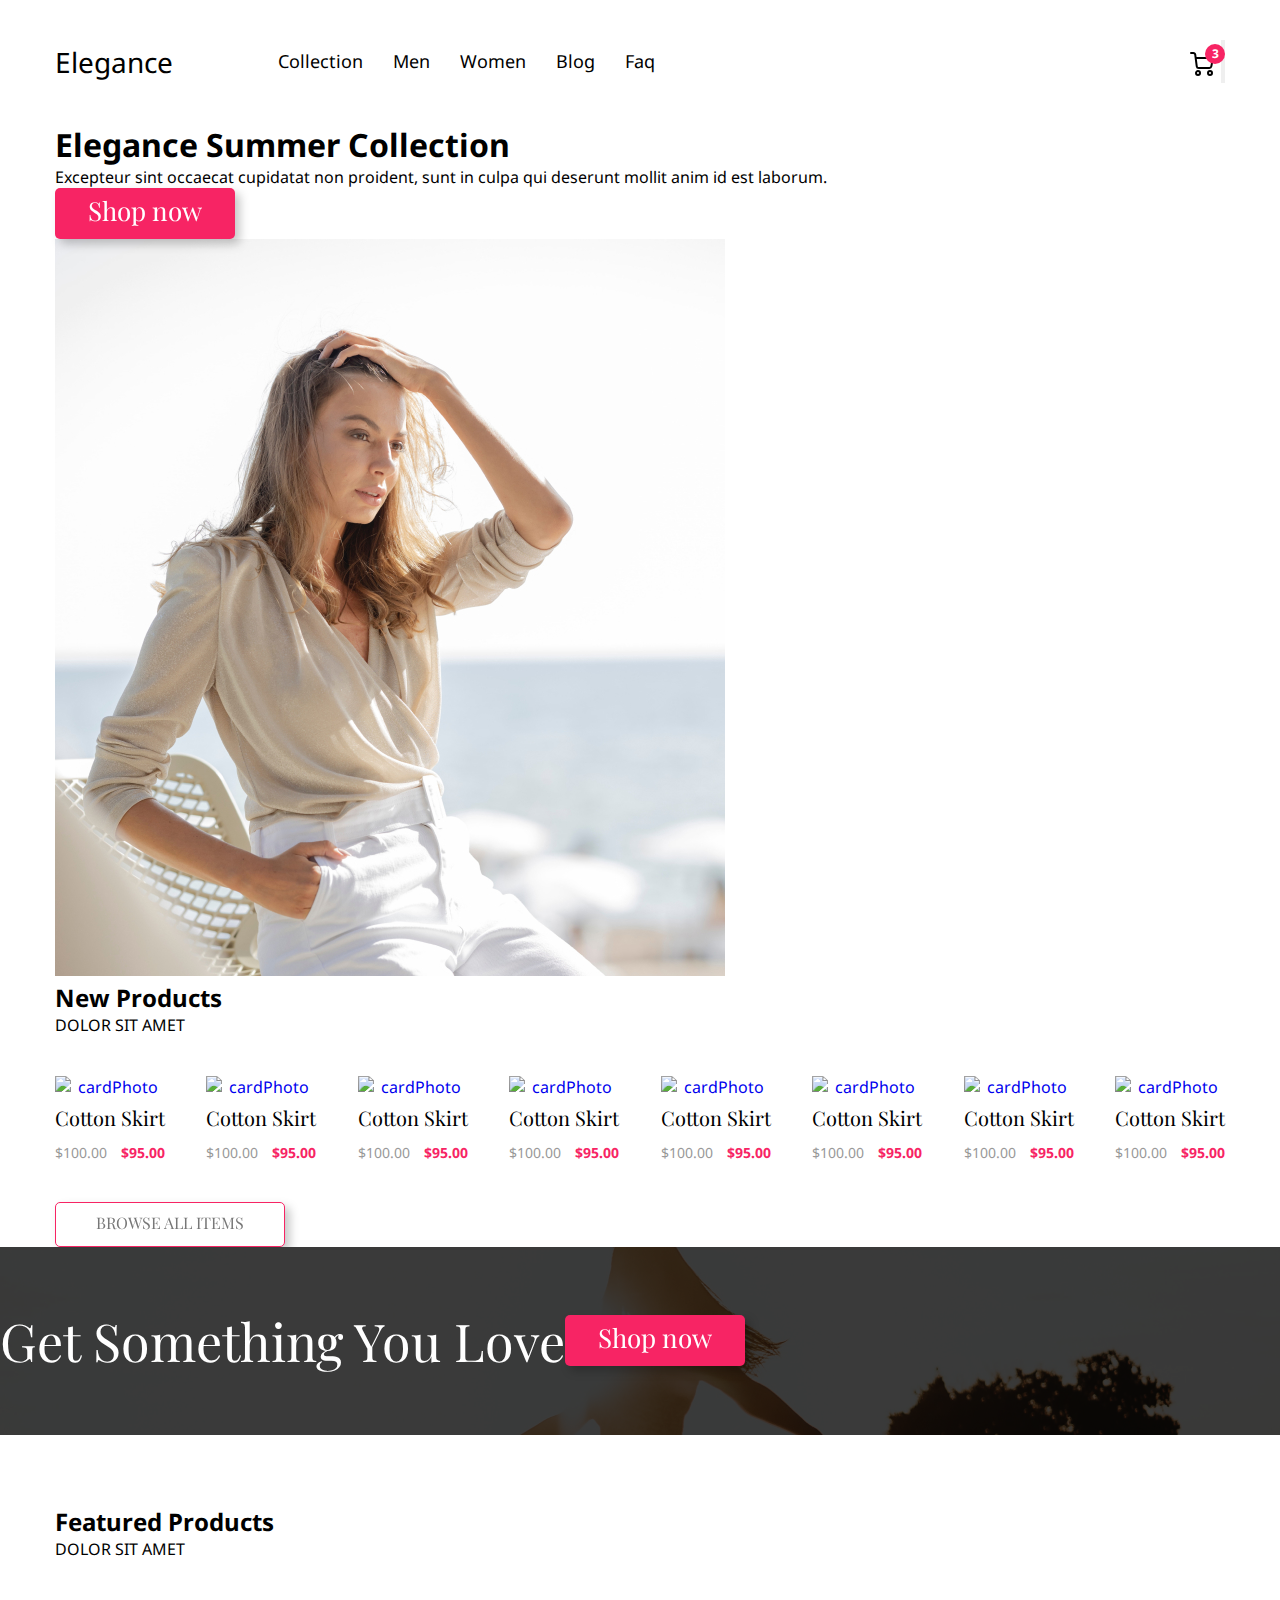
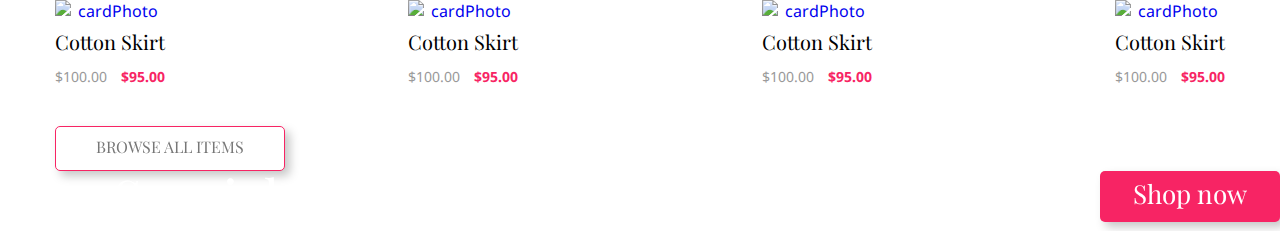
==== commit 5e2e6eb8: "feat: now cross won't deseapear when side bar comes out" ====
--- a/index.html
+++ b/index.html
@@ -10,7 +10,7 @@
 </head>
 
 
-<body>
+<body class="body">
     
     <nav class="nav ">
         <div class="container">
@@ -52,11 +52,11 @@
                 <div class="header_content">
                     <h1 class="header_title">Elegance Summer Collection</h1>
                     <p class="header_text">Excepteur sint occaecat cupidatat non proident, sunt in culpa qui deserunt mollit anim id est laborum. </p>
-                    <button class="button_medium" type="button">Shop now</button>
+                    <div class="button_wrapper"> <button class="button_medium" type="button">Shop now</button> </div>
                 </div>
 
                 <div class="header_img">
-                    <img src="img/engin-akyurt-jaZoffxg1yc-unsplash 2.jpg" alt="header_photo">
+                    <img class="header_photo" src="img/engin-akyurt-jaZoffxg1yc-unsplash 2.jpg" alt="header_photo">
                 </div>
 
             </div>
@@ -64,7 +64,7 @@
 
     </header>
 
-    <main class="none">
+    <main >
 
         <section class="featured">
             <div class="container">
@@ -192,175 +192,100 @@
         </section>
 
         <section class="info">
-            <div class="container">
+            <div class="container_info">
                 <div class="info_row">
                     <h3 class="info_title">Get Something You Love</h3>
-                    <button class="button_medium" type="button">Shop now</button>
+                    <div class="info_button"> <button class="button_medium" type="button">Shop now</button> </div> 
                 </div>
             </div>
         </section>
 
         <section class="featured-2">
             <div class="container">
-    
+        
                     <div class="section-header">
                         <h2 class="section-header_title">Featured Products</h2>
-
+        
                         <div class="section-header_description">
                             <p>DOLOR SIT AMET</p>
                         </div>                        
                     </div>
-
-
+        
+        
                     <div class="products-wrapper">
-
-                        <!-- Product -->
-                        <a href="#" class="product-link">
-                            <div class="product">
-                                <img class="product_img" src="img/xiyaan-maldives-TQvgQqev-28-unsplash 1.png" alt="cardPhoto" >
-                                <h3 class="product_title">Cotton Skirt</h3>
-                                <div class="product_price">
-                                    <span class="product_price-old"> $100.00 </span>
-                                    <span class="product_price-new"> $95.00 </span>
-                                </div>
-                            </div>
-                        </a>
-                        <!-- //Product -->
-
-                        <!-- Product -->
-                        <a href="#" class="product-link">
-                            <div class="product">
-                                <img class="product_img" src="img/xiyaan-maldives-TQvgQqev-28-unsplash 1.png" alt="cardPhoto" >
-                                <h3 class="product_title">Cotton Skirt</h3>
-                                <div class="product_price">
-                                    <span class="product_price-old"> $100.00 </span>
-                                    <span class="product_price-new"> $95.00 </span>
-                                </div>
-                            </div>
-                        </a>
-                        <!-- //Product -->
-
-                        <!-- Product -->
-                        <a href="#" class="product-link">
-                            <div class="product">
-                                <img class="product_img" src="img/xiyaan-maldives-TQvgQqev-28-unsplash 1.png" alt="cardPhoto" >
-                                <h3 class="product_title">Cotton Skirt</h3>
-                                <div class="product_price">
-                                    <span class="product_price-old"> $100.00 </span>
-                                    <span class="product_price-new"> $95.00 </span>
-                                </div>
-                            </div>
-                        </a>
-                        <!-- //Product -->
-
-                        <!-- Product -->
-                        <a href="#" class="product-link">
-                            <div class="product">
-                                <img class="product_img" src="img/xiyaan-maldives-TQvgQqev-28-unsplash 1.png" alt="cardPhoto" >
-                                <h3 class="product_title">Cotton Skirt</h3>
-                                <div class="product_price">
-                                    <span class="product_price-old"> $100.00 </span>
-                                    <span class="product_price-new"> $95.00 </span>
-                                </div>
-                            </div>
-                        </a>
-                        <!-- //Product -->
-
+        
+                        <!-- Product -->
+                        <a href="#" class="product-link">
+                            <div class="product">
+                                <img class="product_img" src="img/xiyaan-maldives-TQvgQqev-28-unsplash 1.png" alt="cardPhoto" >
+                                <h3 class="product_title">Cotton Skirt</h3>
+                                <div class="product_price">
+                                    <span class="product_price-old"> $100.00 </span>
+                                    <span class="product_price-new"> $95.00 </span>
+                                </div>
+                            </div>
+                        </a>
+                        <!-- //Product -->
+        
+                        <!-- Product -->
+                        <a href="#" class="product-link">
+                            <div class="product">
+                                <img class="product_img" src="img/xiyaan-maldives-TQvgQqev-28-unsplash 1.png" alt="cardPhoto" >
+                                <h3 class="product_title">Cotton Skirt</h3>
+                                <div class="product_price">
+                                    <span class="product_price-old"> $100.00 </span>
+                                    <span class="product_price-new"> $95.00 </span>
+                                </div>
+                            </div>
+                        </a>
+                        <!-- //Product -->
+        
+                        <!-- Product -->
+                        <a href="#" class="product-link">
+                            <div class="product">
+                                <img class="product_img" src="img/xiyaan-maldives-TQvgQqev-28-unsplash 1.png" alt="cardPhoto" >
+                                <h3 class="product_title">Cotton Skirt</h3>
+                                <div class="product_price">
+                                    <span class="product_price-old"> $100.00 </span>
+                                    <span class="product_price-new"> $95.00 </span>
+                                </div>
+                            </div>
+                        </a>
+                        <!-- //Product -->
+        
+                        <!-- Product -->
+                        <a href="#" class="product-link">
+                            <div class="product">
+                                <img class="product_img" src="img/xiyaan-maldives-TQvgQqev-28-unsplash 1.png" alt="cardPhoto" >
+                                <h3 class="product_title">Cotton Skirt</h3>
+                                <div class="product_price">
+                                    <span class="product_price-old"> $100.00 </span>
+                                    <span class="product_price-new"> $95.00 </span>
+                                </div>
+                            </div>
+                        </a>
+                        <!-- //Product -->
+        
                     </div>
-
+        
                     <div class="featured_button"> <button class="button-large"> BROWSE ALL ITEMS </button> </div>
                 
             </div>
         </section>
 
         <section class="info-2">
-            <div class="container">
+            <div class="container_info">
                 <div class="info_row">
                     <h3 class="info_title">New Special Dream Collection</h3>
-                    <button class="button_medium" type="button">Shop now</button>
+                    <div class="info_button"> <button class="button_medium" type="button">Shop now</button> </div> 
                 </div>
             </div>
         </section>
 
-        <section class="posts">
-
-            <div class="section-header">
-                <h2 class="section-header_title">Blog Posts</h2>
-
-                <div class="section-header_description">
-                    <p>EDITORS PICK'S</p>
-                </div>                        
-            </div>
-
-            <div class="postsWrapper">
-
-                <!-- post -->
-                <div class="post">
-                    <img src="img/Rectangle 6.jpg" alt="postImg">
-                    <div class="postContent">
-                        <h4 class="postHeader">Lorem Dolor Amet Consectetur Dipisicing </h4>
-                        <p class="postText">Lorem ipsum dolor sit amet, consectetur adipisicing elit, sed do eiusmod tempor incididunt.</p>
-                        <a class="postLink" href="#">Read more <img class="arrowRight" src="img/chevron-right.svg" alt=""></a>
-                    </div>
-                </div>
-                <!-- //post -->
-
-                <!-- post -->
-                <div class="post">
-                    <img src="img/Rectangle 6-2.jpg" alt="postImg">
-                    <div class="postContent">
-                        <h4 class="postHeader">Lorem Dolor Amet Consectetur Dipisicing </h4>
-                        <p class="postText">Lorem ipsum dolor sit amet, consectetur adipisicing elit, sed do eiusmod tempor incididunt.</p>
-                        <a class="postLink" href="#">Read more <img class="arrowRight" src="img/chevron-right.svg" alt=""></a>
-                    </div>
-                </div>
-                <!-- //post -->
-
-                <!-- post -->
-                <div class="post">
-                    <img src="img/Rectangle 6-3.jpg" alt="postImg">
-                    <div class="postContent">
-                        <h4 class="postHeader">Lorem Dolor Amet Consectetur Dipisicing </h4>
-                        <p class="postText">Lorem ipsum dolor sit amet, consectetur adipisicing elit, sed do eiusmod tempor incididunt.</p>
-                        <a class="postLink" href="#">Read more <img class="arrowRight" src="img/chevron-right.svg" alt=""></a>
-                    </div>
-                </div>
-                <!-- //post -->
-
-                <!-- post -->
-                <div class="post">
-                    <img src="img/Rectangle 6-4.jpg" alt="postImg">
-                    <div class="postContent">
-                        <h4 class="postHeader">Lorem Dolor Amet Consectetur Dipisicing </h4>
-                        <p class="postText">Lorem ipsum dolor sit amet, consectetur adipisicing elit, sed do eiusmod tempor incididunt.</p>
-                        <a class="postLink" href="#">Read more <img class="arrowRight" src="img/chevron-right.svg" alt=""></a>
-                    </div>
-                </div>
-                <!-- //post -->
-                
-
-            </div>
-
-            <div class="posts_button"> <button class="button-large"> READ ALL POSTS </button> </div>
-
-        </section>
-
-        <section class="join">
-
-            <div class="containerMini">
-                <div class="joinContent">
-                    <h3 class="joinHeader">Join 100,000 members already collaborating </h3>
-                    <p class="joinText">Lorem ipsum dolor sit amet, consectetur adipisicing elit, sed do eiusmod tempor incididunt ut labore et dolore magna aliqua. Ut enim ad minim veniam, quis nostrud exercitation</p>
-                </div>
+       
+
+        
     
-                <div class="joinForm">
-                    <input placeholder="Your email address" type="email"  id="">
-                    <button name="" type="reset" class="button_small">Subscribe</button>
-                </div>
-            </div>
-
-        </section>
-
     </main>
 
     <!-- <footer class="footer">
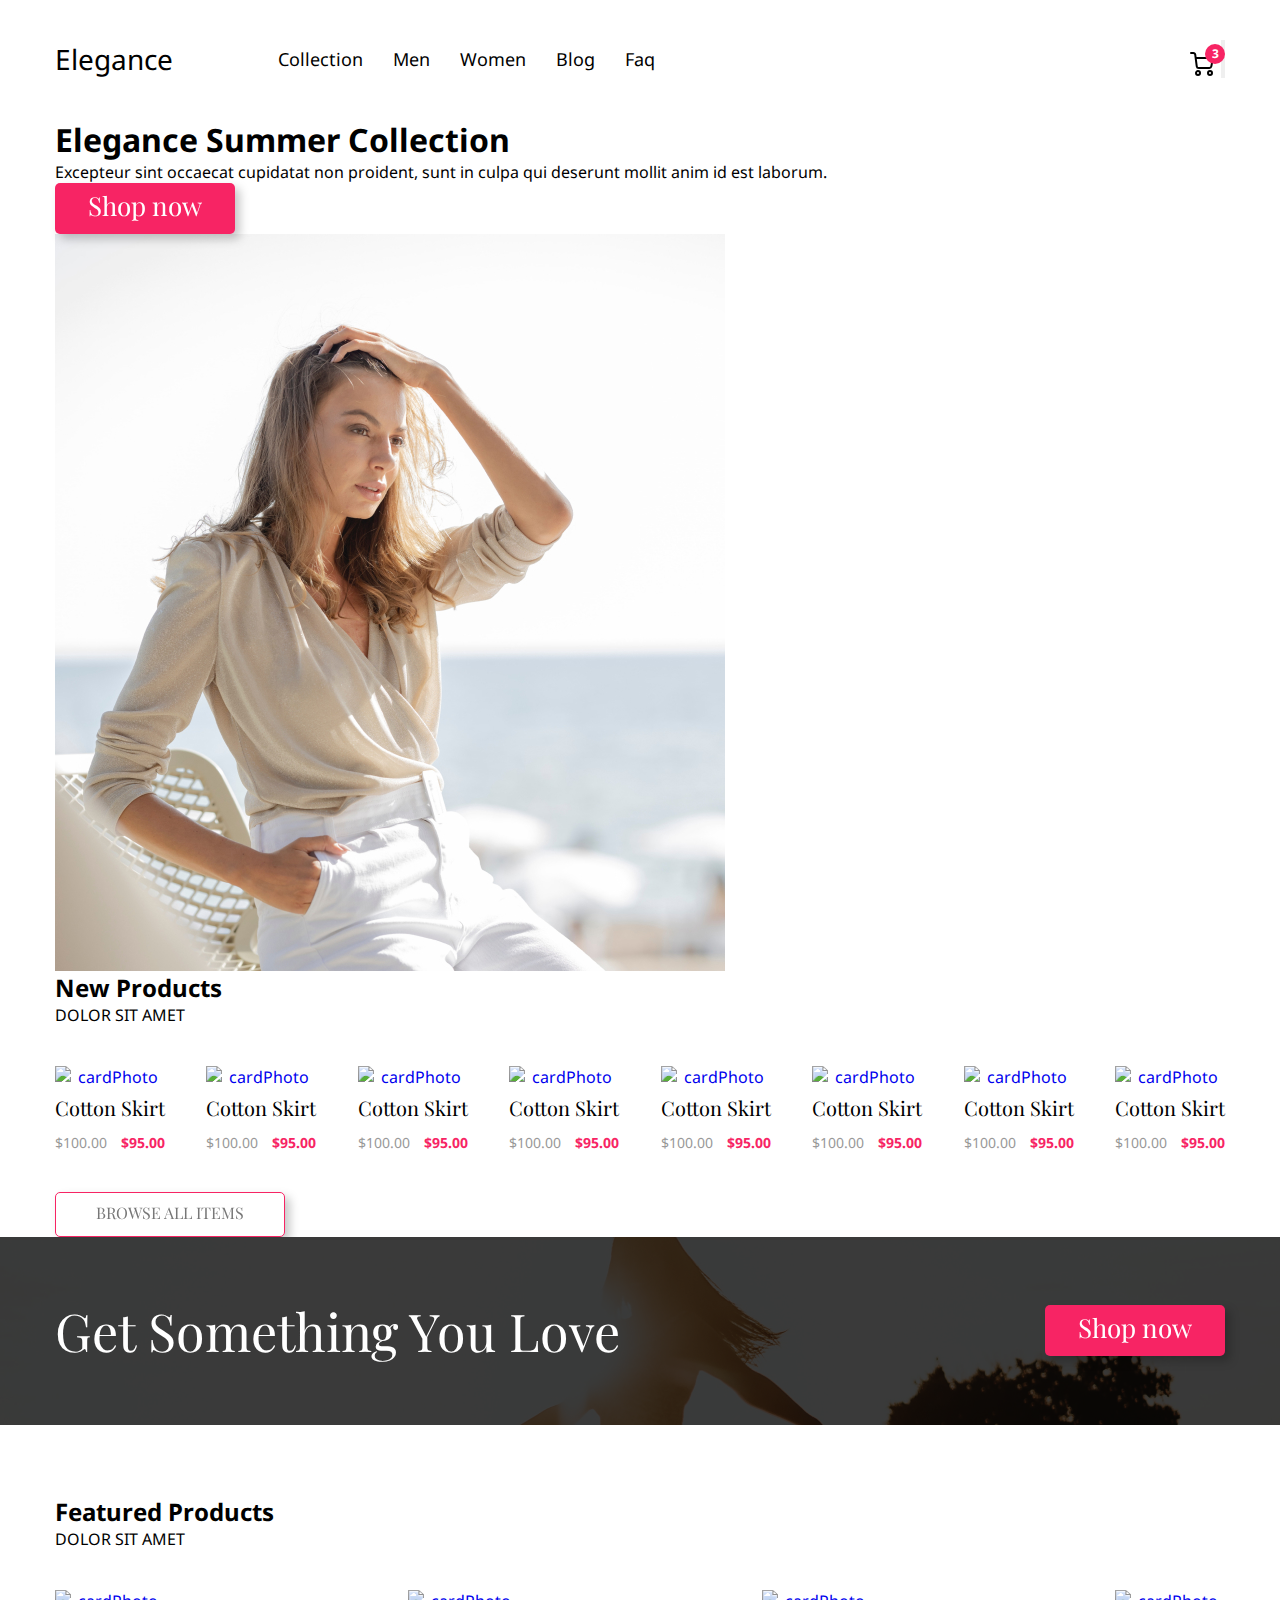
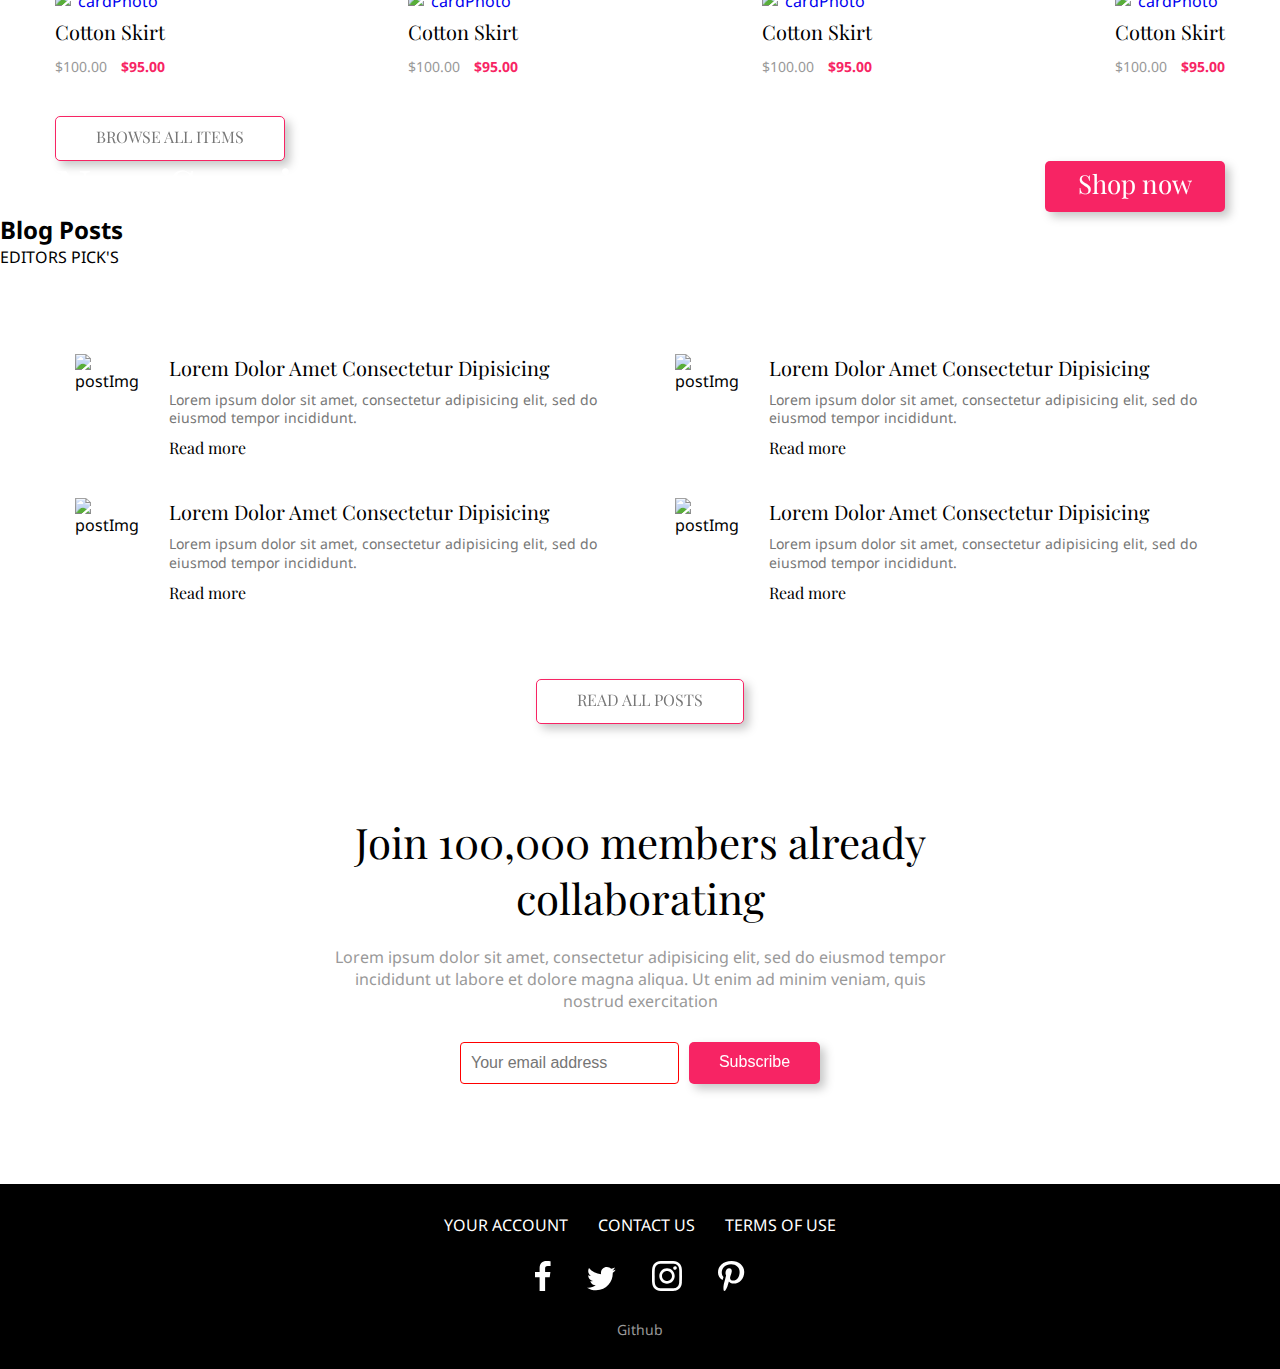
==== commit 4dab0ade: "feat: added adaptive to several blocks" ====
--- a/index.html
+++ b/index.html
@@ -282,13 +282,90 @@
             </div>
         </section>
 
-       
-
+        <section class="posts">
+
+            <div class="section-header">
+                <h2 class="section-header_title">Blog Posts</h2>
+        
+                <div class="section-header_description">
+                    <p>EDITORS PICK'S</p>
+                </div>                        
+            </div>
+        
+            <div class="postsWrapper">
+        
+                <!-- post -->
+                <div class="post">
+                    <img class="postImage" src="img/Rectangle 6.jpg" alt="postImg">
+                    <div class="postContent">
+                        <h4 class="postHeader">Lorem Dolor Amet Consectetur Dipisicing </h4>
+                        <p class="postText">Lorem ipsum dolor sit amet, consectetur adipisicing elit, sed do eiusmod tempor incididunt.</p>
+                        <a class="postLink" href="#">Read more <img class="arrowRight" src="img/chevron-right.svg" alt=""></a>
+                    </div>
+                </div>
+                <!-- //post -->
+        
+                <!-- post -->
+                <div class="post">
+                    <img class="postImage" src="img/Rectangle 6-2.jpg" alt="postImg">
+                    <div class="postContent">
+                        <h4 class="postHeader">Lorem Dolor Amet Consectetur Dipisicing </h4>
+                        <p class="postText">Lorem ipsum dolor sit amet, consectetur adipisicing elit, sed do eiusmod tempor incididunt.</p>
+                        <a class="postLink" href="#">Read more <img class="arrowRight" src="img/chevron-right.svg" alt=""></a>
+                    </div>
+                </div>
+                <!-- //post -->
+        
+                <!-- post -->
+                <div class="post">
+                    <img class="postImage" src="img/Rectangle 6-3.jpg" alt="postImg">
+                    <div class="postContent">
+                        <h4 class="postHeader">Lorem Dolor Amet Consectetur Dipisicing </h4>
+                        <p class="postText">Lorem ipsum dolor sit amet, consectetur adipisicing elit, sed do eiusmod tempor incididunt.</p>
+                        <a class="postLink" href="#">Read more <img class="arrowRight" src="img/chevron-right.svg" alt=""></a>
+                    </div>
+                </div>
+                <!-- //post -->
+        
+                <!-- post -->
+                <div class="post">
+                    <img class="postImage" src="img/Rectangle 6-4.jpg" alt="postImg">
+                    <div class="postContent">
+                        <h4 class="postHeader">Lorem Dolor Amet Consectetur Dipisicing </h4>
+                        <p class="postText">Lorem ipsum dolor sit amet, consectetur adipisicing elit, sed do eiusmod tempor incididunt.</p>
+                        <a class="postLink" href="#">Read more <img class="arrowRight" src="img/chevron-right.svg" alt=""></a>
+                    </div>
+                </div>
+                <!-- //post -->
+                
+        
+            </div>
+        
+            <div class="posts_button"> <button class="button-large"> READ ALL POSTS </button> </div>
+        
+        </section>
+        
+        
+        <section class="join">
+        
+            <div class="containerMini">
+                <div class="joinContent">
+                    <h3 class="joinHeader">Join 100,000 members already collaborating </h3>
+                    <p class="joinText">Lorem ipsum dolor sit amet, consectetur adipisicing elit, sed do eiusmod tempor incididunt ut labore et dolore magna aliqua. Ut enim ad minim veniam, quis nostrud exercitation</p>
+                </div>
+        
+                <div class="joinForm">
+                    <input placeholder="Your email address" type="email"  id="">
+                    <button name="" type="reset" class="button_small">Subscribe</button>
+                </div>
+            </div>
+        
+        </section>
         
     
     </main>
 
-    <!-- <footer class="footer">
+    <footer class="footer">
 
         <div class="footerLinks">
             <ul class="linkList">
@@ -325,7 +402,7 @@
         </div>
 
         <a class="footerLink" href="#">Github</a>
-    </footer> -->
+    </footer>
 
     <script src="main.js"></script>
 </body>
